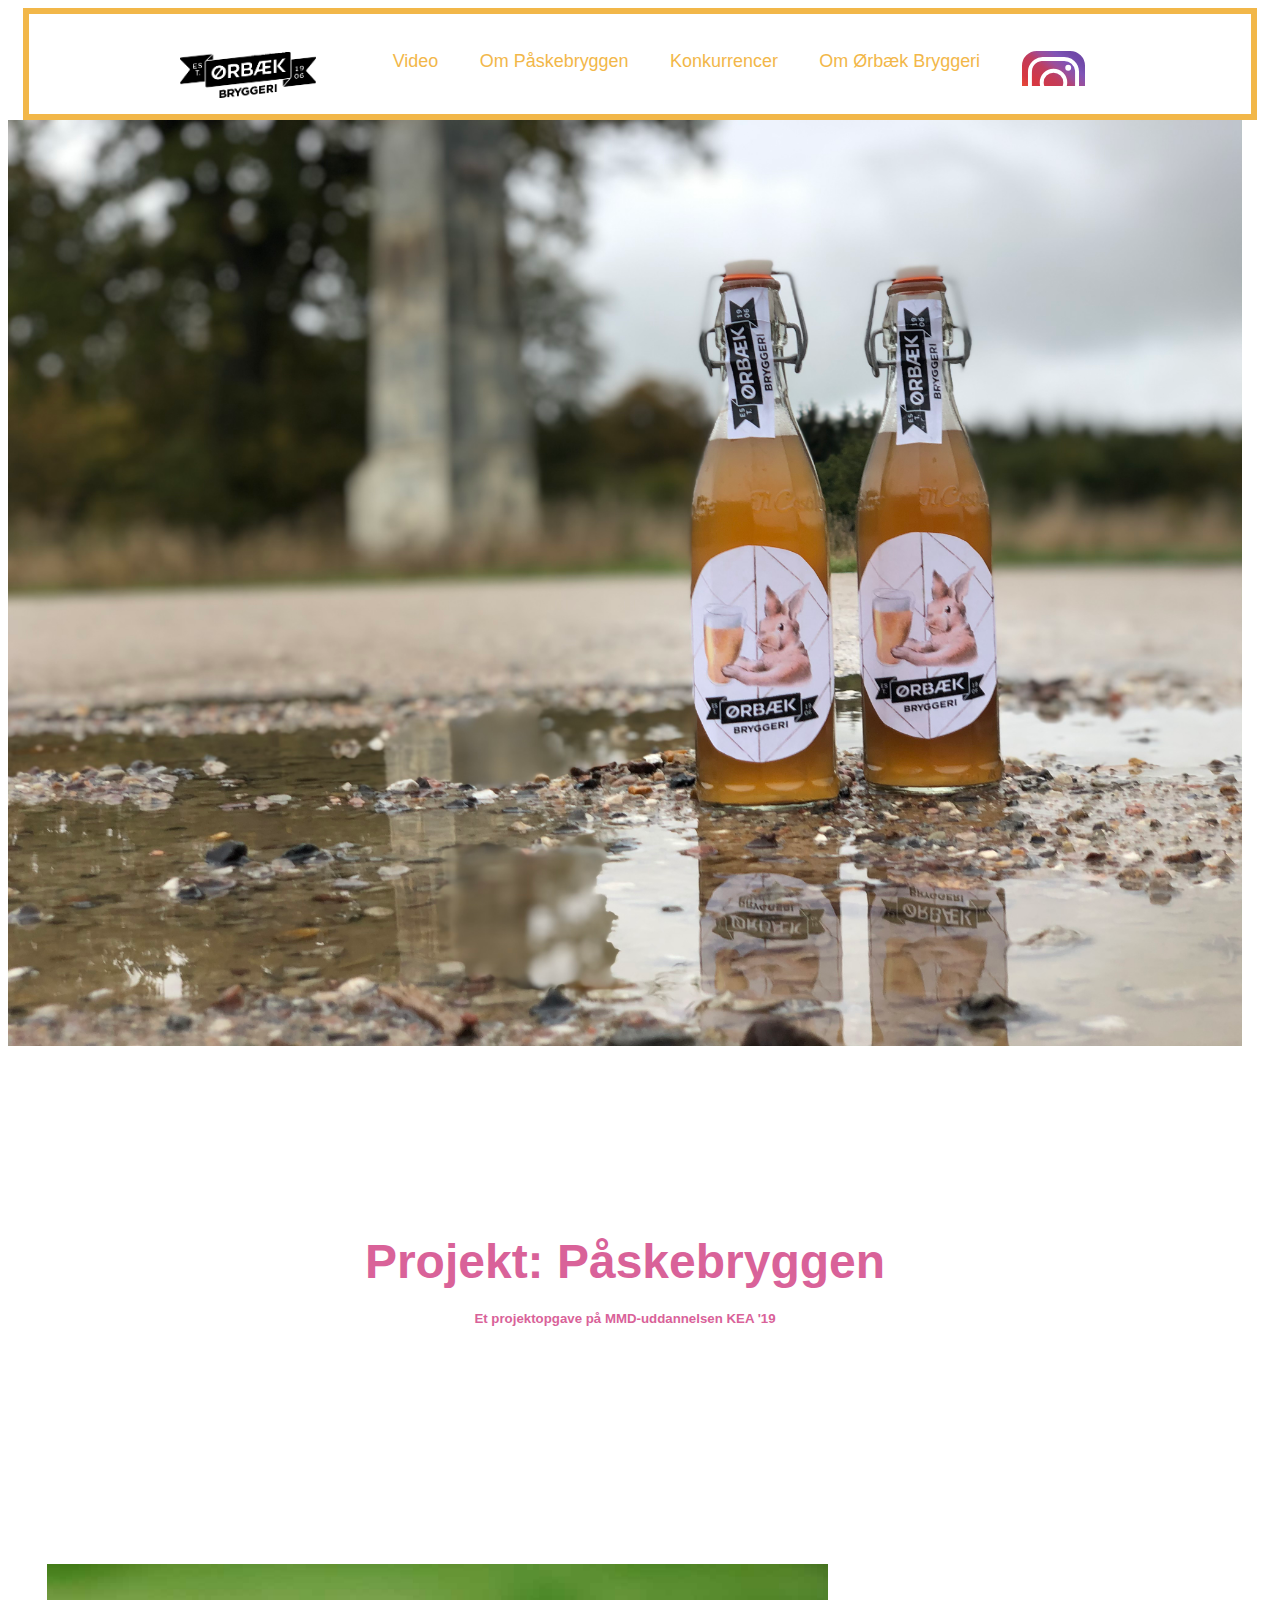
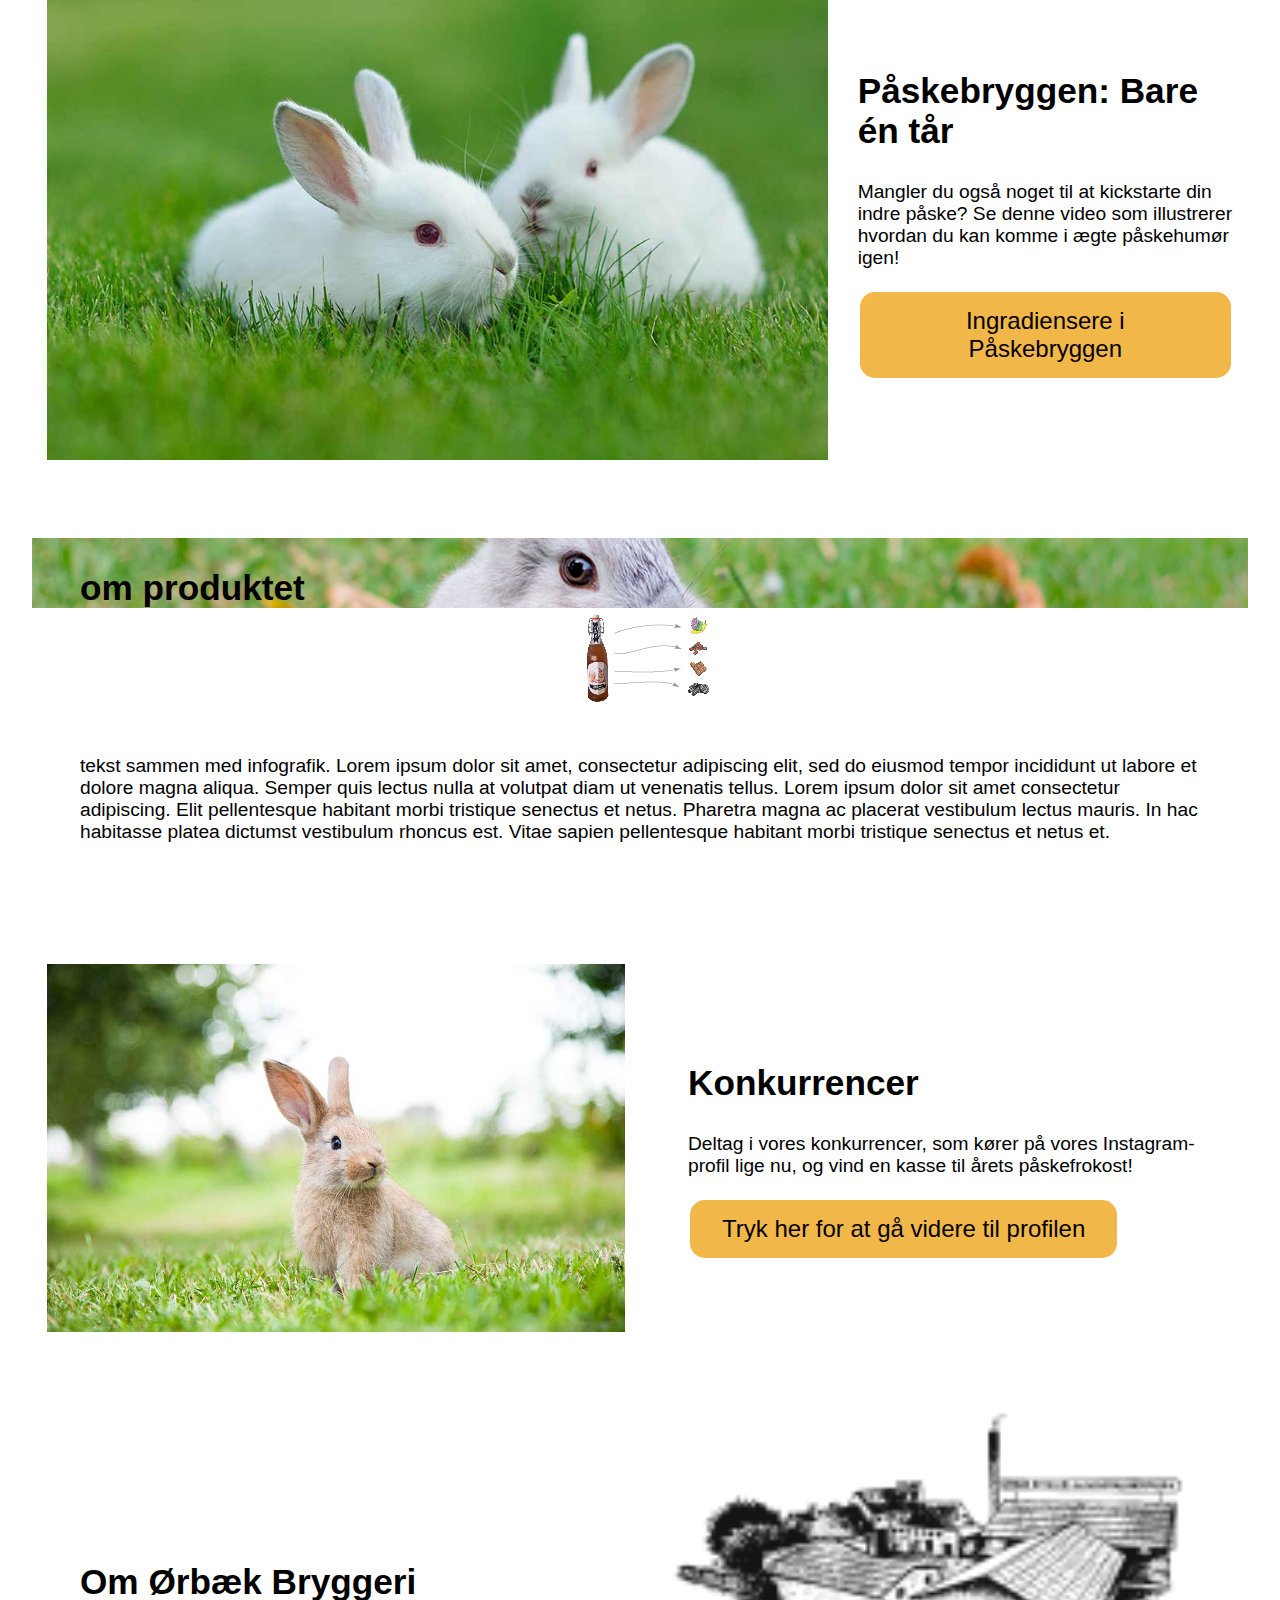
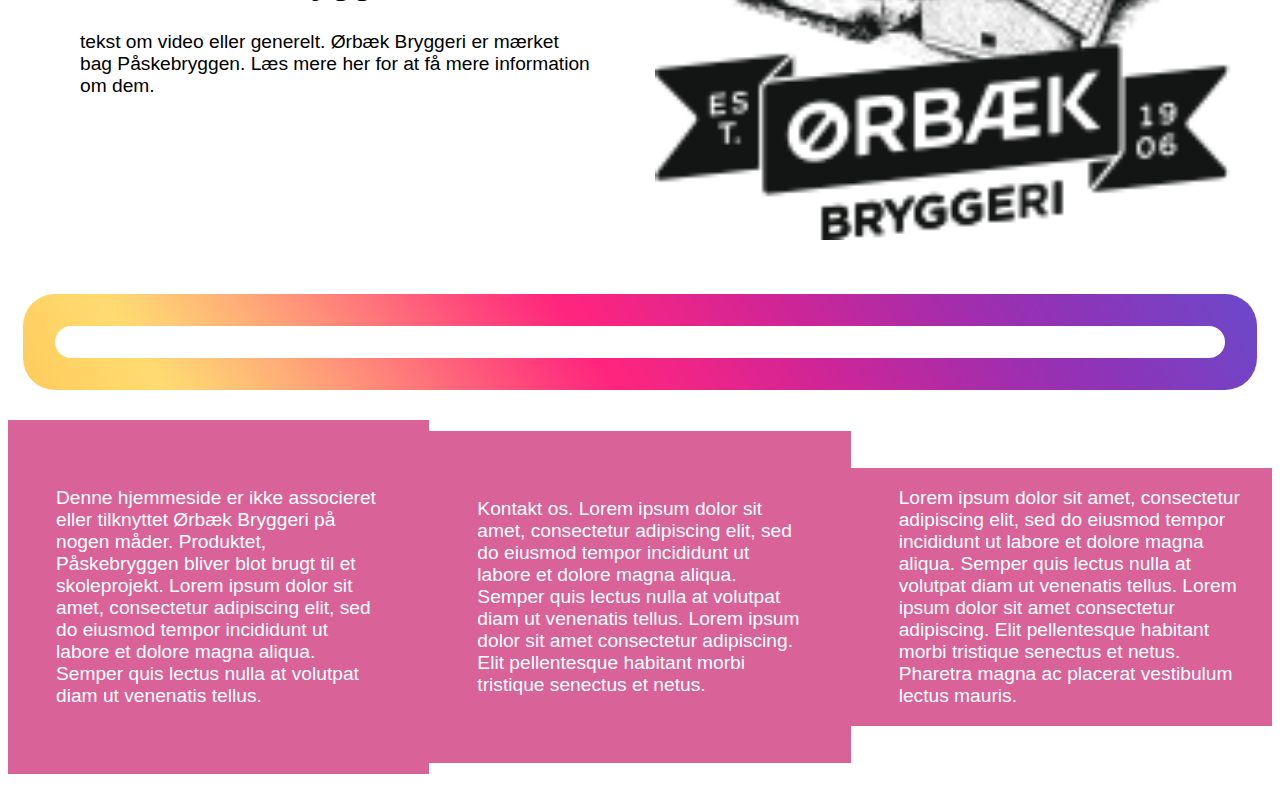
==== index.html @ 20a0cd59 "Prøvet at sætte produkt ind samt rette "om produkt" - mislykket.." ====
<!DOCTYPE html>
<html lang="DA">

<head>
    <meta charset="utf-8">
    <meta name="viewport" content="width=device-width, initial-scale=1, shrink-to-fit=no">
    <title>Påskebryggen</title>
    <link rel="stylesheet" href="bootstrap-4.3.1/css/bootstrap-grid.css">
    <link rel="stylesheet" href="style.css">
    <meta name="ROBOTS" content="NOINDEX, NOFOLLOW">
</head>

<body class="position-relative" data-spy="scroll" data-target="nav-bar" data-offset="156">

    <main class="container-fluid">
        <header>
            <nav id="nav-bar" class="navbar navbar-light bg-light fixed-top sticky-top justify-content-center">

                <a class="navbar-brand" href="index.html">
                    <img src="img/oerbaek_logo-kopi.png" class="logo" alt="Logo">
                </a>
                <ul class="nav nav-pills">
                    <li class="nav-item">
                        <a class="nav-link" href="#top">Video</a>
                    </li>
                    <li class="nav-item">
                        <a class="nav-link" href="#middle-top">Om Påskebryggen</a>
                    </li>
                    <li class="nav-item">
                        <a class="nav-link" href="#middle-bottom">Konkurrencer</a>
                    </li>
                    <li class="nav-item">
                        <a class="nav-link" href="#bottom">Om Ørbæk Bryggeri</a>
                    </li>
                    <li class="nav-item">
                        <a class="nav-link insta-logo" href="https://www.instagram.com/wonderingpotatoe/">
                            <img src="img/instagram_icon.svg" alt="link til instgram profil">
                        </a>
                    </li>
                </ul>
            </nav>
        </header>

        <section id="hero" class="row">
            <div class="splash" data-parallax="scroll" data-position="0-200px" data-anchor-target="#hero">
                <img src="img/paaskebryg.jpg" class="img-fluid" alt="paeskebryg">
                <div class="txt col-md-12 d-block mx-auto">
                    <h1 class="txt-item ml-5 mr-5 mb-0">Projekt: Påskebryggen</h1>
                    <h5 class="txt-item ml-5 mr-5">Et projektopgave på MMD-uddannelsen KEA '19</h5>
                </div>
            </div>
        </section>

        <section id="top" class="row">
            <div class="video col-lg-8 d-md-flex flex-md-column">
                <img src="img/dl-kaniner-03.jpg" class="img-fluid" alt="video">
            </div>
            <div id="text" class="txt col-lg-4 m-md-auto">
                <div class="txt col-sm-">
                    <h2>Påskebryggen: Bare én tår</h2>
                    <p>Mangler du også noget til at kickstarte din indre påske? Se denne video som illustrerer hvordan du kan komme i ægte påskehumør igen!</p>
                </div>

                <div id="button">
                    <button>
                        <a href="#middle-top">Ingradiensere i Påskebryggen</a>
                    </button>
                </div>
            </div>
        </section>

        <section id="middle-top" class="row">

            <div class="imgproduct txt ml-5 mr-5 m-md-auto">
                <h2 class="txt-item ml-5 mr-5 mb-0">om produktet</h2>
            </div>

            <div class="img flavour m-md-auto d-block mx-auto">
                <img src="img/produkt_3.jpg" class="img-fluid-2" alt="Beskrivelse af produktest ingratienser">
            </div>
            <div class="txt col-12 pr-lg-5 pl-lg-5 p-md-4 p-3">
                <p>tekst sammen med infografik. Lorem ipsum dolor sit amet, consectetur adipiscing elit, sed do eiusmod tempor incididunt ut labore et dolore magna aliqua. Semper quis lectus nulla at volutpat diam ut venenatis tellus. Lorem ipsum dolor sit amet consectetur adipiscing. Elit pellentesque habitant morbi tristique senectus et netus. Pharetra magna ac placerat vestibulum lectus mauris. In hac habitasse platea dictumst vestibulum rhoncus est. Vitae sapien pellentesque habitant morbi tristique senectus et netus et.</p>
            </div>
        </section>
        <section id="middle-bottom" class="row">
            <div class="col-lg-6 d-md-flex flex-md-column">
                <img src="img/dl-kaniner-18.jpg" class="img-fluid" alt="info">
            </div>
            <div class="txt col-lg-6 m-md-auto pr-lg-5 pl-lg-5 p-md-4 p-3">
                <h2>Konkurrencer</h2>
                <p>Deltag i vores konkurrencer, som kører på vores Instagram-profil lige nu, og vind en kasse til årets påskefrokost!</p>
                <button>
                    <a href="https://www.instagram.com/wonderingpotatoe/">Tryk her for at gå videre til profilen</a>
                </button>
            </div>
        </section>
        <section id="bottom" class="row">
            <div class="txt col-lg-6 m-md-auto pr-lg-5 pl-lg-5 p-md-4 p-3">
                <h2>Om Ørbæk Bryggeri</h2>
                <p>tekst om video eller generelt.
                    Ørbæk Bryggeri er mærket bag Påskebryggen. Læs mere her for at få mere information om dem.</p>
            </div>
            <div class="img col-lg-6 d-md-flex flex-md-column">
                <img src="img/oerbaek_logo.png" class="img-fluid" alt="Ørbæk Bryggeri's logo">
            </div>
        </section>

        <section id="instagram">
            <div id="instagram-border">
                <div id="instagram-feed-demo" class="instagram-feed m-md-auto"></div>
            </div>
        </section>

        <section id="footer" class="row">
            <div class="txt col-lg-4 m-md-auto p-5 d-block mx-auto">
                <p>Denne hjemmeside er ikke associeret eller tilknyttet Ørbæk Bryggeri på nogen måder. Produktet, Påskebryggen bliver blot brugt til et skoleprojekt. Lorem ipsum dolor sit amet, consectetur adipiscing elit, sed do eiusmod tempor incididunt ut labore et dolore magna aliqua. Semper quis lectus nulla at volutpat diam ut venenatis tellus.</p>
            </div>
            <div class="txt col-lg-4 m-md-auto p-5 d-block mx-auto">
                <p>Kontakt os. Lorem ipsum dolor sit amet, consectetur adipiscing elit, sed do eiusmod tempor incididunt ut labore et dolore magna aliqua. Semper quis lectus nulla at volutpat diam ut venenatis tellus. Lorem ipsum dolor sit amet consectetur adipiscing. Elit pellentesque habitant morbi tristique senectus et netus.</p>
            </div>
            <div class="txt col-lg-4 m-md-auto pl-5 d-block mx-auto">
                <p>
                    Lorem ipsum dolor sit amet, consectetur adipiscing elit, sed do eiusmod tempor incididunt ut labore et dolore magna aliqua. Semper quis lectus nulla at volutpat diam ut venenatis tellus. Lorem ipsum dolor sit amet consectetur adipiscing. Elit pellentesque habitant morbi tristique senectus et netus. Pharetra magna ac placerat vestibulum lectus mauris.
                </p>
            </div>
        </section>

    </main>


    <!--	<script src="https://code.jquery.com/jquery-3.3.1.slim.min.js" integrity="sha384-q8i/X+965DzO0rT7abK41JStQIAqVgRVzpbzo5smXKp4YfRvH+8abtTE1Pi6jizo" crossorigin="anonymous"></script>-->
    <script src="https://ajax.googleapis.com/ajax/libs/jquery/3.4.1/jquery.min.js" integrity="sha384-vk5WoKIaW/vJyUAd9n/wmopsmNhiy+L2Z+SBxGYnUkunIxVxAv/UtMOhba/xskxh" crossorigin="anonymous"></script>
    <script src="https://cdnjs.cloudflare.com/ajax/libs/popper.js/1.14.7/umd/popper.min.js" integrity="sha384-UO2eT0CpHqdSJQ6hJty5KVphtPhzWj9WO1clHTMGa3JDZwrnQq4sF86dIHNDz0W1" crossorigin="anonymous"></script>
    <script src="https://stackpath.bootstrapcdn.com/bootstrap/4.3.1/js/bootstrap.min.js" integrity="sha384-JjSmVgyd0p3pXB1rRibZUAYoIIy6OrQ6VrjIEaFf/nJGzIxFDsf4x0xIM+B07jRM" crossorigin="anonymous"></script>
    <!--	<script src="bs/js/bootstrap.min.js"></script>-->
    <script src="js/jquery.instagramFeed.min.js"></script>
    <script src="js/scripts.js"></script>
</body></html>
---- style.css ----
/*Variables*/

:root {
    --bg-color: #d96299;
    --link-color: #f2b749;
    --link-hover-color: #f2994b;
    --color-4: #d7f1f0;
    --color-5: #9bd9f2;

    --primary-font: 'Poiret One', sans-serif;
    --secondary-font: 'Gill Sans', sans-serif;
    --main-text-color: #000;

    --white-space: 1rem;
}

/* CSS Fonts */

html {
    font-size: 100%;
    font-weight: 300;
    font-family: var(--secondary-font);
    font-size: 1.2em;
    scroll-behavior: smooth;
}

body {
    background-color: white;
}

p {
    font-size: 1.2em;
}

section {
    margin-bottom: 30px;
}

h1,
h2,
h3 {
    font-weight: 800;
    font-family: var(--primary-font);
}

h1 {
    font-size: 3em;
}

h2 {
    font-size: 2.2em;
}


#top,
#middle-top,
#middle-bottom,
#bottom {
    padding: 1.5em;
}

/* CSS Instagram */
#instagram {
    display: flex;
}

#instagram-feed-demo {
    padding: 1em;
    display: block;
}

.instagram_profile {
    text-align: center;
}

.instagram_profile_image {
    border-radius: 10em;
    width: 15%;
    max-width: 125px;
    min-width: 50px;
}

.instagram_username {
    font-size: 1.2em;
}

.instagram_biography {
    font-size: 1em;
}

.instagram_gallery {
    margin: 1% 1%;
    width: 31.333333333333332%;
    display: flex;
}

.instagram_image {
    flex-direction: row;
    flex-wrap: wrap;
}

/* CSS Overall */

.img-fluid {
    width: 100%;
}

.img-fluid-2 {
    width:;
}

#instagram-border {
    background-image: url(img/instagram.png);
    background-repeat: no-repeat;
    background-size: cover;
    background-position: center;
    width: 100%;
    padding: 2em;
    border-radius: 2em;
}

#instagram-feed-demo {
    background-color: white;
    border-radius: 2em;
}

#footer .txt {
    background-color: var(--bg-color);
    color: white;
    padding: none;
}


.splash {}

#hero {
    /*	background-image: url(img/il_fullxfull.1304380062_3mgj.jpg);*/
    background-repeat: no-repeat;
    background-size: cover;
    background-position: center top;
    overflow: auto;
    width: 100%;
}

#hero .txt {
    color: var(--bg-color);
    position: relative;
    text-align: center;
    margin: 11.5em;
}

.imgproduct {
    background-image: url(img/kanin-behandling.jpg);
    background-repeat: no-repeat;
    background-size: cover;
    background-position: center;
    width: 100%;
}


#top {
    color: black;
}

header {
    display: block;
    text-decoration: none;
}

nav {
    text-decoration: none;
    overflow: hidden;
    border: 0.4em solid var(--link-color);
    display: flex;
    padding: 1em;
}

.navbar-brand img {
    margin: 1em;
    width: 12.5em;
}

.logo {
    width: 100%;
}

#nav-bar,
#nav-pills {
    flex-direction: row;
}

#nav-pills {
    padding: 1em;
}


ul,
li {
    display: flex;
    flex-direction: column;
    margin: 0.3em;
    font-size: 1.15em;
    overflow: hidden;
}

#middle-top .img .flavour {
    flex-direction: row;
    flex-wrap: wrap;
}

li a {
    text-decoration: none;
    text-decoration-style: none;
    margin-right: 0.6em;
    flex-wrap: wrap;
    font-size: 0.85em;
    color: var(--link-color);
}

#button {
    display: flex;
    flex-direction: row-reverse;
}

button {
    align-self: flex-end;
    font-size: 1.5em;
    font-family: var(--secondary-font);
    background-color: transparent;
    border-radius: 0;
    background-color: var(--link-color);
    border: none;
    padding: 15px 32px;
    text-align: center;
    text-decoration: none;
    display: inline-block;
    margin: 4px 2px;
    cursor: pointer;
    border-radius: 15px;

}

button:hover {
    background-color: var(--link-hover-color);
}

button a {
    text-decoration: none;
    color: black;
}




/*---- MEDIA QUERY ----*/


@media only screen and (min-width: 768px) {

    ul,
    li {
        display: flex;
        flex-direction: row;
    }

    li a {
        padding: 0.5em;
    }

    html {
        font-size: 1em;
    }

    nav {
        height: 7em;
    }

    .insta-logo {
        width: 4.5em;
    }

    .navbar-brand img {
        width: 8.5em;
        margin: 1em;
    }

    .nav-item .nav-link .insta-logo {
        margin: 0em;
    }

}


@media only screen and (max-width: 768px) {
    .navbar-brand img {
        align-self: center;
        position: relative;
    }

    /*
	.nav-pills {
		float: right;
	}
*/

    .insta-logo {
        width: 4em;
    }

}

@media only screen and (max-width: 576px) {
    #instagram-border {
        padding: 0.9em;
    }

    #text {
        text-align: center;
    }

    #button {
        display: flex;
        justify-content: center;
    }

    button {
        align-self: center;
        font-size: 1em;
        font-family: var(--secondary-font);
        background-color: transparent;
        border-radius: 0;
        background-color: var(--link-color);
        border: none;
        padding: 10px 15px;
        text-align: center;
        text-decoration: none;
        display: inline-block;
        margin: 2px 2px;
        cursor: pointer;
        border-radius: 15px;
    }

    button:hover {
        background-color: var(--link-hover-color);
    }

    button a {
        text-decoration: none;
        color: black;
    }

    h2 {
        font-size: 1.2em;
        font-weight: 1000;
    }

    p {
        font-size: 1.1em;
    }

}
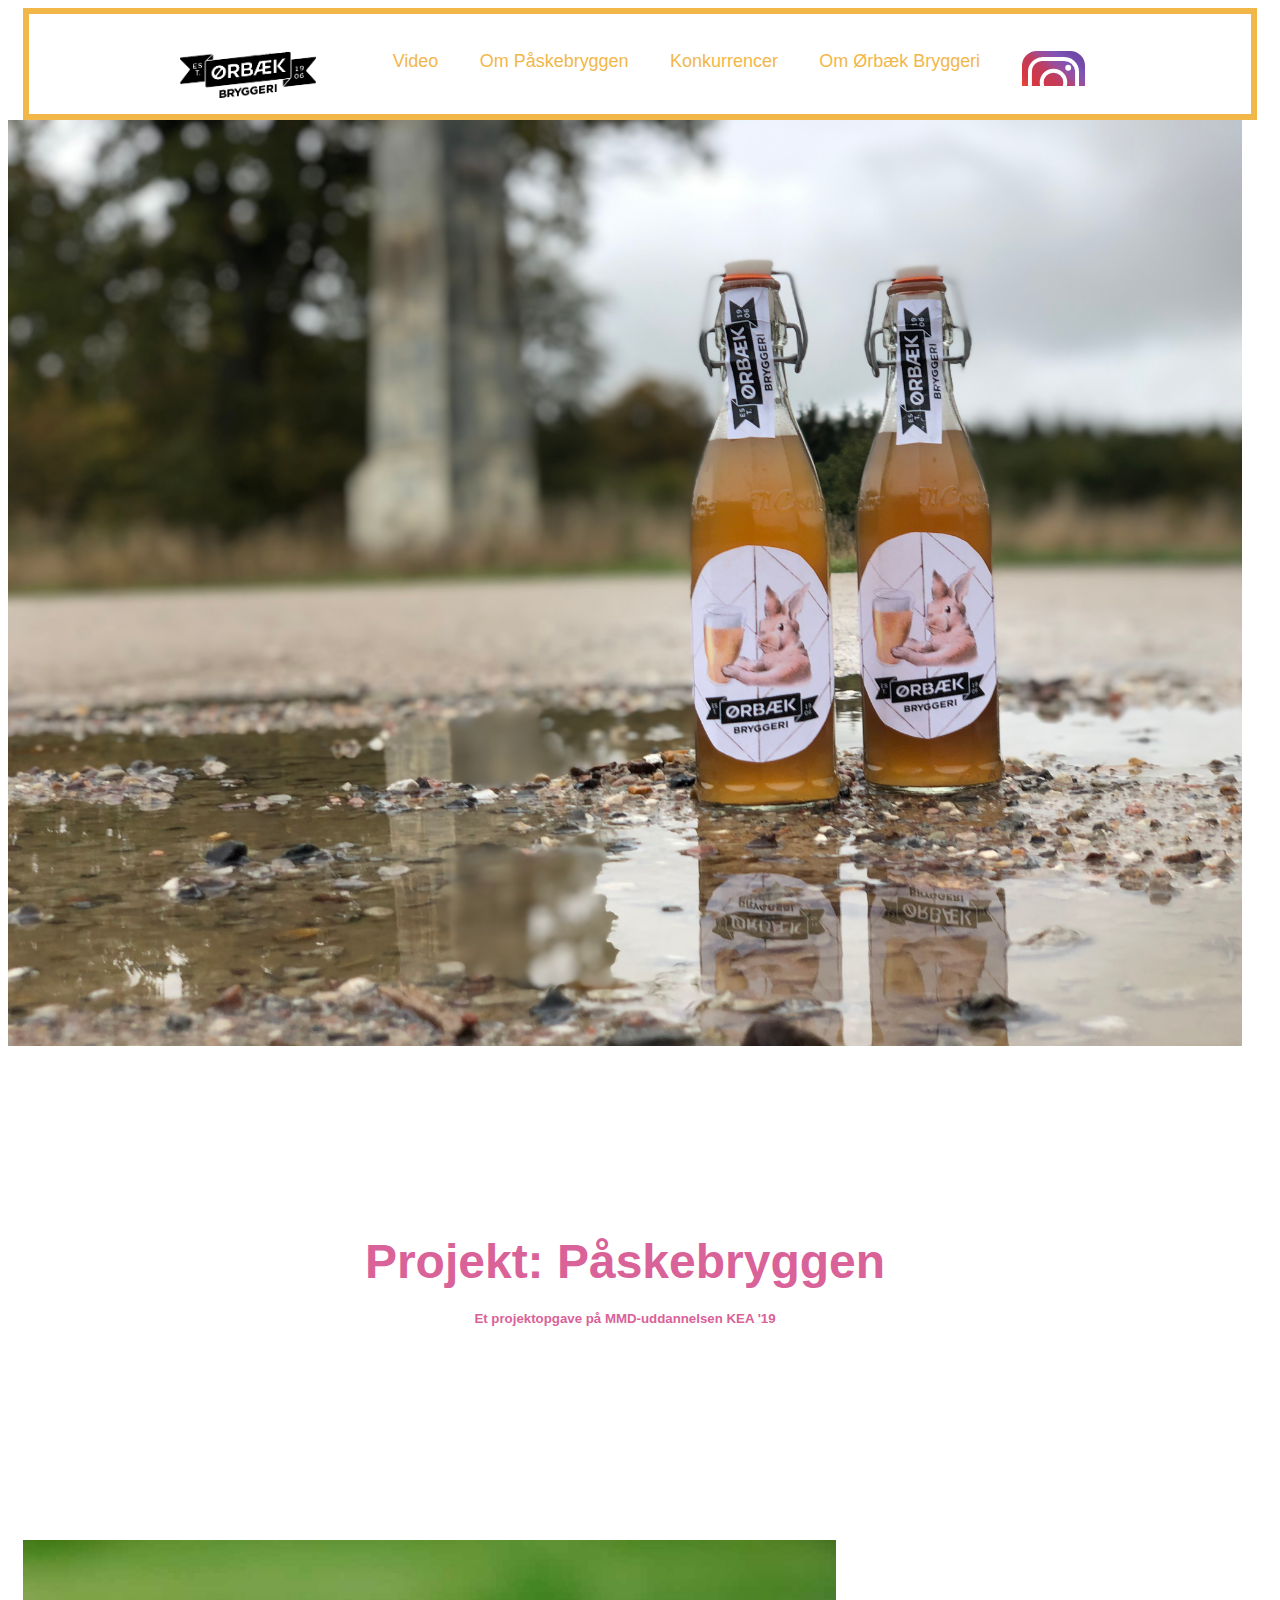
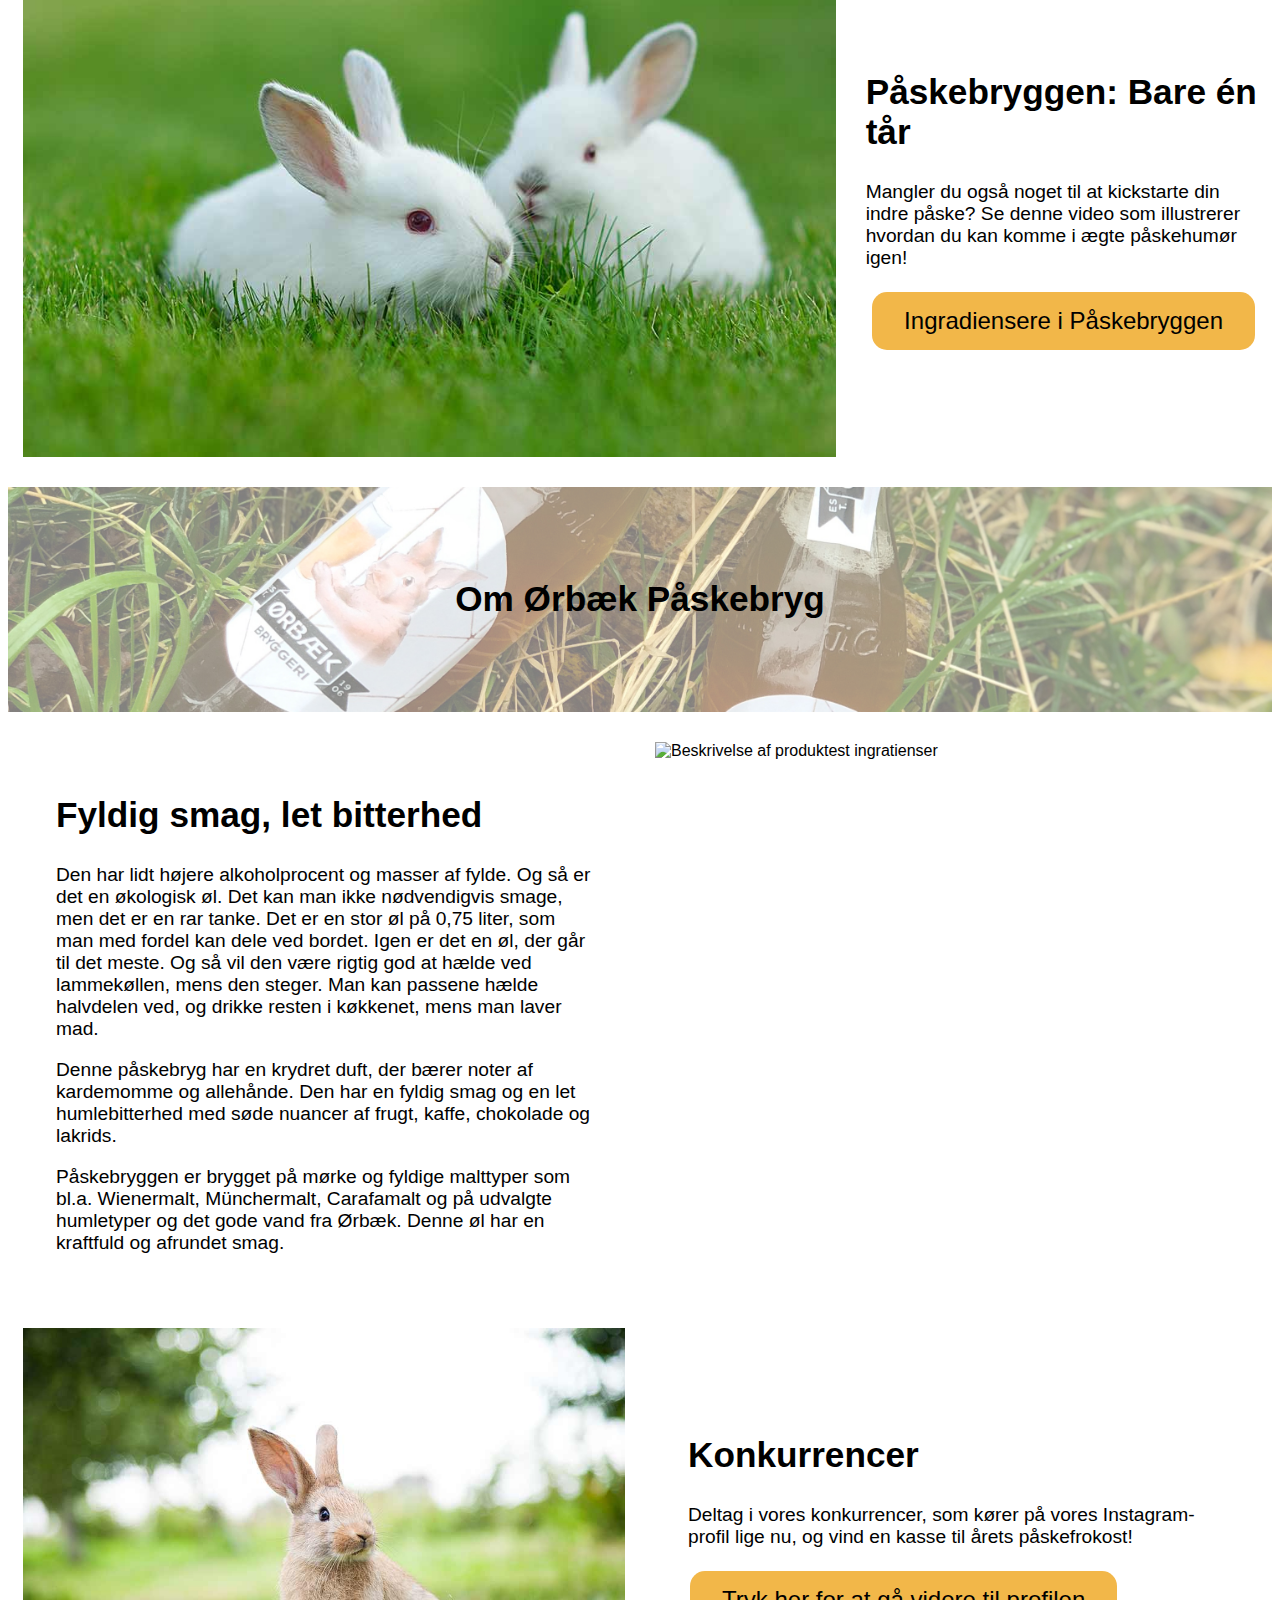
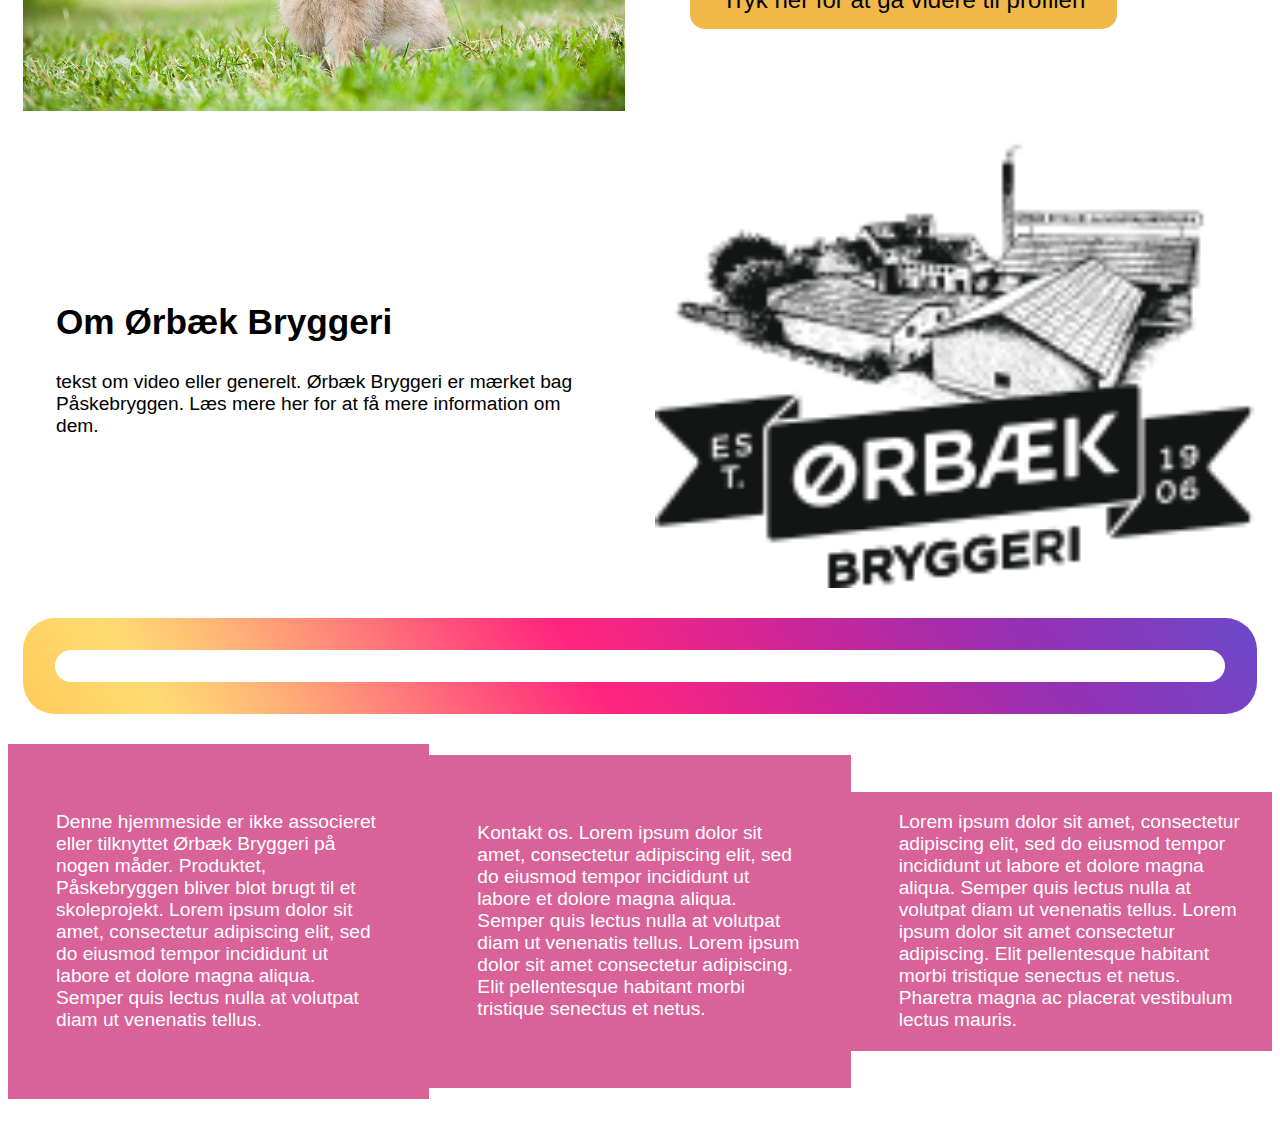
==== commit d89025b2: "Rettet overskrift over produkt og tekst til produkt" ====
--- a/index.html
+++ b/index.html
@@ -71,17 +71,25 @@
 
         <section id="middle-top" class="row">
 
-            <div class="imgproduct txt ml-5 mr-5 m-md-auto">
-                <h2 class="txt-item ml-5 mr-5 mb-0">om produktet</h2>
+            <div class="imgproduct">
+                <h2 class="txt-item">Om Ørbæk Påskebryg</h2>
+            </div>
+        </section>
+
+        <section id="top" class="row">
+            <div class="txt col-lg-6 m-md-auto pr-lg-5 pl-lg-5 p-md-4 p-3">
+                <h2>Fyldig smag, let bitterhed</h2>
+                <p>Den har lidt højere alkoholprocent og masser af fylde. Og så er det en økologisk øl. Det kan man ikke nødvendigvis smage, men det er en rar tanke. Det er en stor øl på 0,75 liter, som man med fordel kan dele ved bordet. Igen er det en øl, der går til det meste. Og så vil den være rigtig god at hælde ved lammekøllen, mens den steger. Man kan passene hælde halvdelen ved, og drikke resten i køkkenet, mens man laver mad.</p>
+                <p>Denne påskebryg har en krydret duft, der bærer noter af kardemomme og allehånde. Den har en fyldig smag og en let humlebitterhed med søde nuancer af frugt, kaffe, chokolade og lakrids.</p>
+                <p>Påskebryggen er brygget på mørke og fyldige malttyper som bl.a. Wienermalt, Münchermalt, Carafamalt og på udvalgte humletyper og det gode vand fra Ørbæk. Denne øl har en kraftfuld og afrundet smag.</p>
             </div>
 
-            <div class="img flavour m-md-auto d-block mx-auto">
-                <img src="img/produkt_3.jpg" class="img-fluid-2" alt="Beskrivelse af produktest ingratienser">
-            </div>
-            <div class="txt col-12 pr-lg-5 pl-lg-5 p-md-4 p-3">
-                <p>tekst sammen med infografik. Lorem ipsum dolor sit amet, consectetur adipiscing elit, sed do eiusmod tempor incididunt ut labore et dolore magna aliqua. Semper quis lectus nulla at volutpat diam ut venenatis tellus. Lorem ipsum dolor sit amet consectetur adipiscing. Elit pellentesque habitant morbi tristique senectus et netus. Pharetra magna ac placerat vestibulum lectus mauris. In hac habitasse platea dictumst vestibulum rhoncus est. Vitae sapien pellentesque habitant morbi tristique senectus et netus et.</p>
+            <div class="img flavour col-lg-6 d-md-flex flex-md-column">
+                <img src="img/produkt_4.jpg" class="img-fluid-2" alt="Beskrivelse af produktest ingratienser">
             </div>
         </section>
+
+
         <section id="middle-bottom" class="row">
             <div class="col-lg-6 d-md-flex flex-md-column">
                 <img src="img/dl-kaniner-18.jpg" class="img-fluid" alt="info">
--- a/style.css
+++ b/style.css
@@ -49,6 +49,7 @@
 
 h2 {
     font-size: 2.2em;
+
 }
 
 
@@ -56,7 +57,7 @@
 #middle-top,
 #middle-bottom,
 #bottom {
-    padding: 1.5em;
+    /*    padding: 1.5em;*/
 }
 
 /* CSS Instagram */
@@ -106,7 +107,7 @@
 }
 
 .img-fluid-2 {
-    width:;
+    width: 100%;
 }
 
 #instagram-border {
@@ -150,13 +151,19 @@
 }
 
 .imgproduct {
-    background-image: url(img/kanin-behandling.jpg);
-    background-repeat: no-repeat;
+    background-image: url("img/skovbund_6.jpg");
+    background-color: #cccccc;
+    width: 100%;
+    padding: 5%;
     background-size: cover;
     background-position: center;
-    width: 100%;
-}
-
+    text-align: center;
+}
+
+
+.imgproduct .txt-item h2 {
+    color: white;
+}
 
 #top {
     color: black;
@@ -207,6 +214,7 @@
     flex-direction: row;
     flex-wrap: wrap;
 }
+
 
 li a {
     text-decoration: none;
@@ -251,7 +259,6 @@
 
 
 
-
 /*---- MEDIA QUERY ----*/
 
 
@@ -288,6 +295,11 @@
         margin: 0em;
     }
 
+    .img-fluid-2 {
+        display: block;
+        width: 10
+            0%;
+    }
 }
 
 
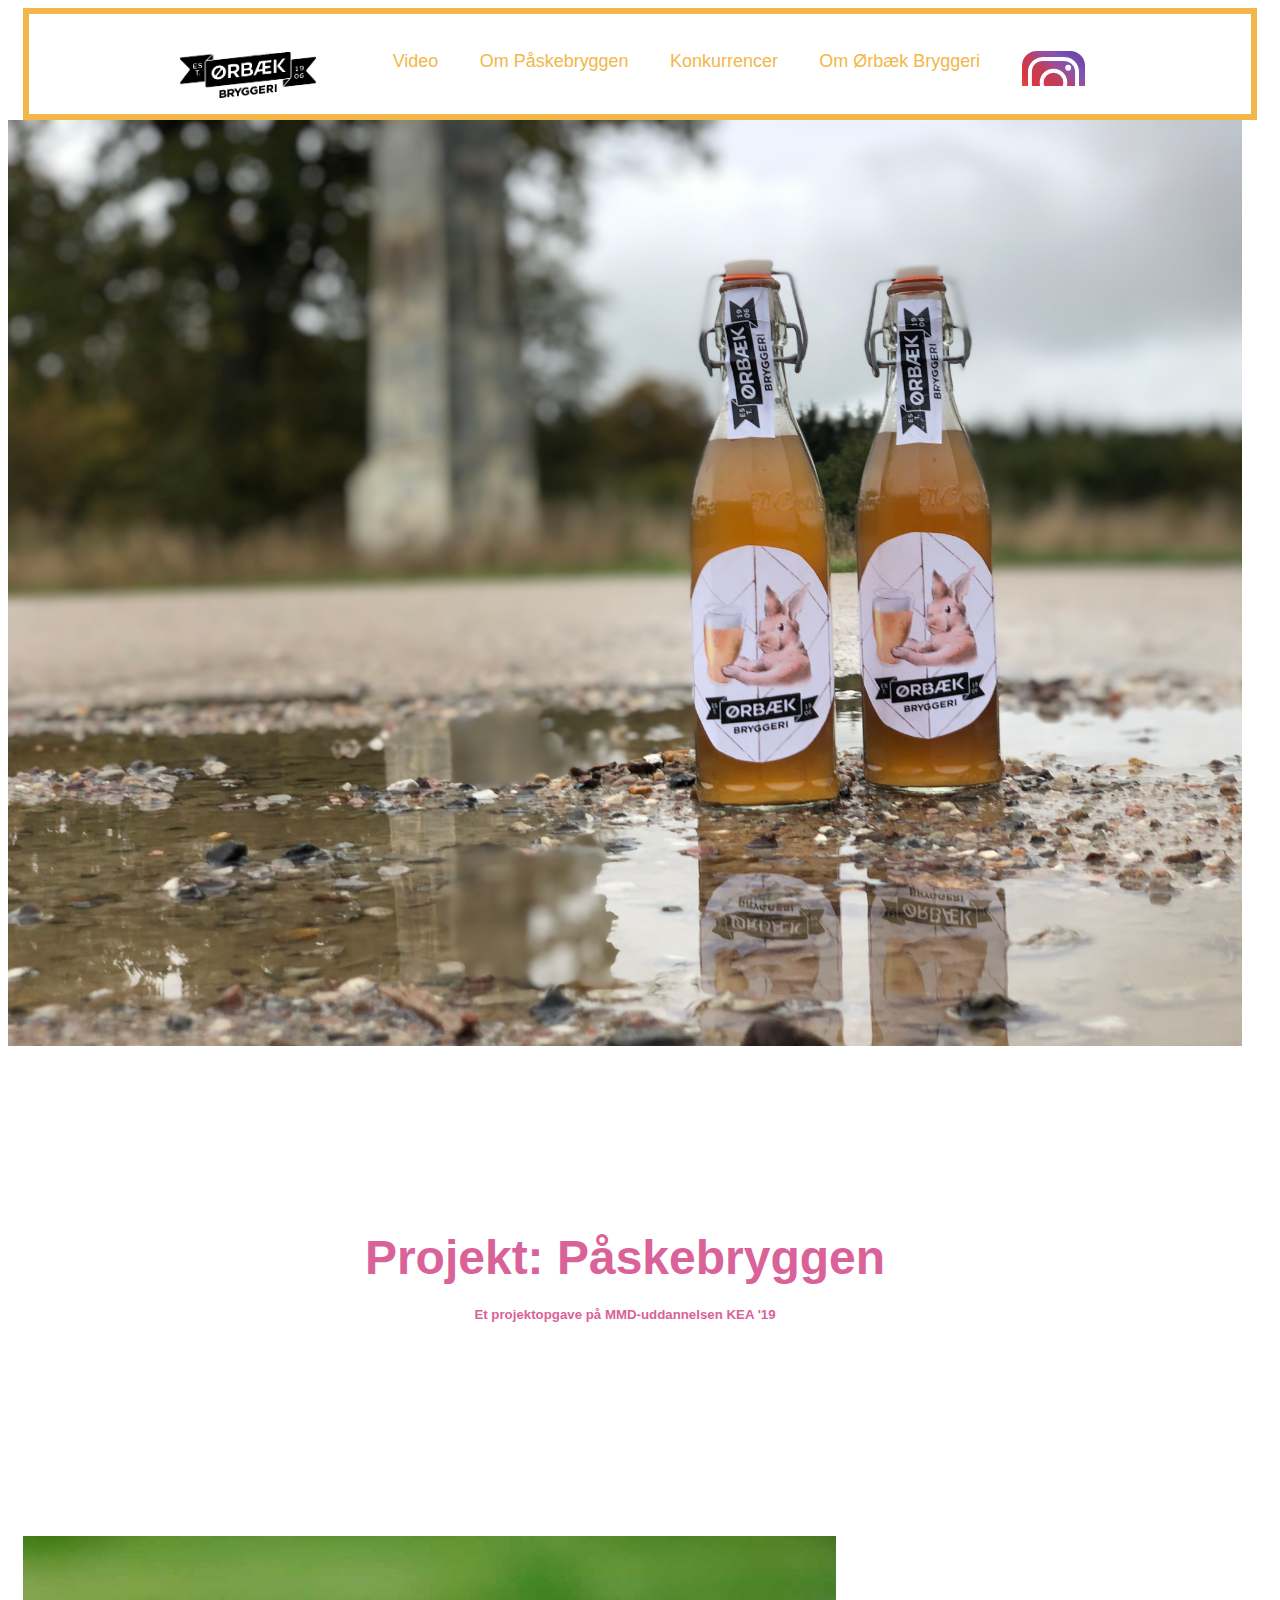
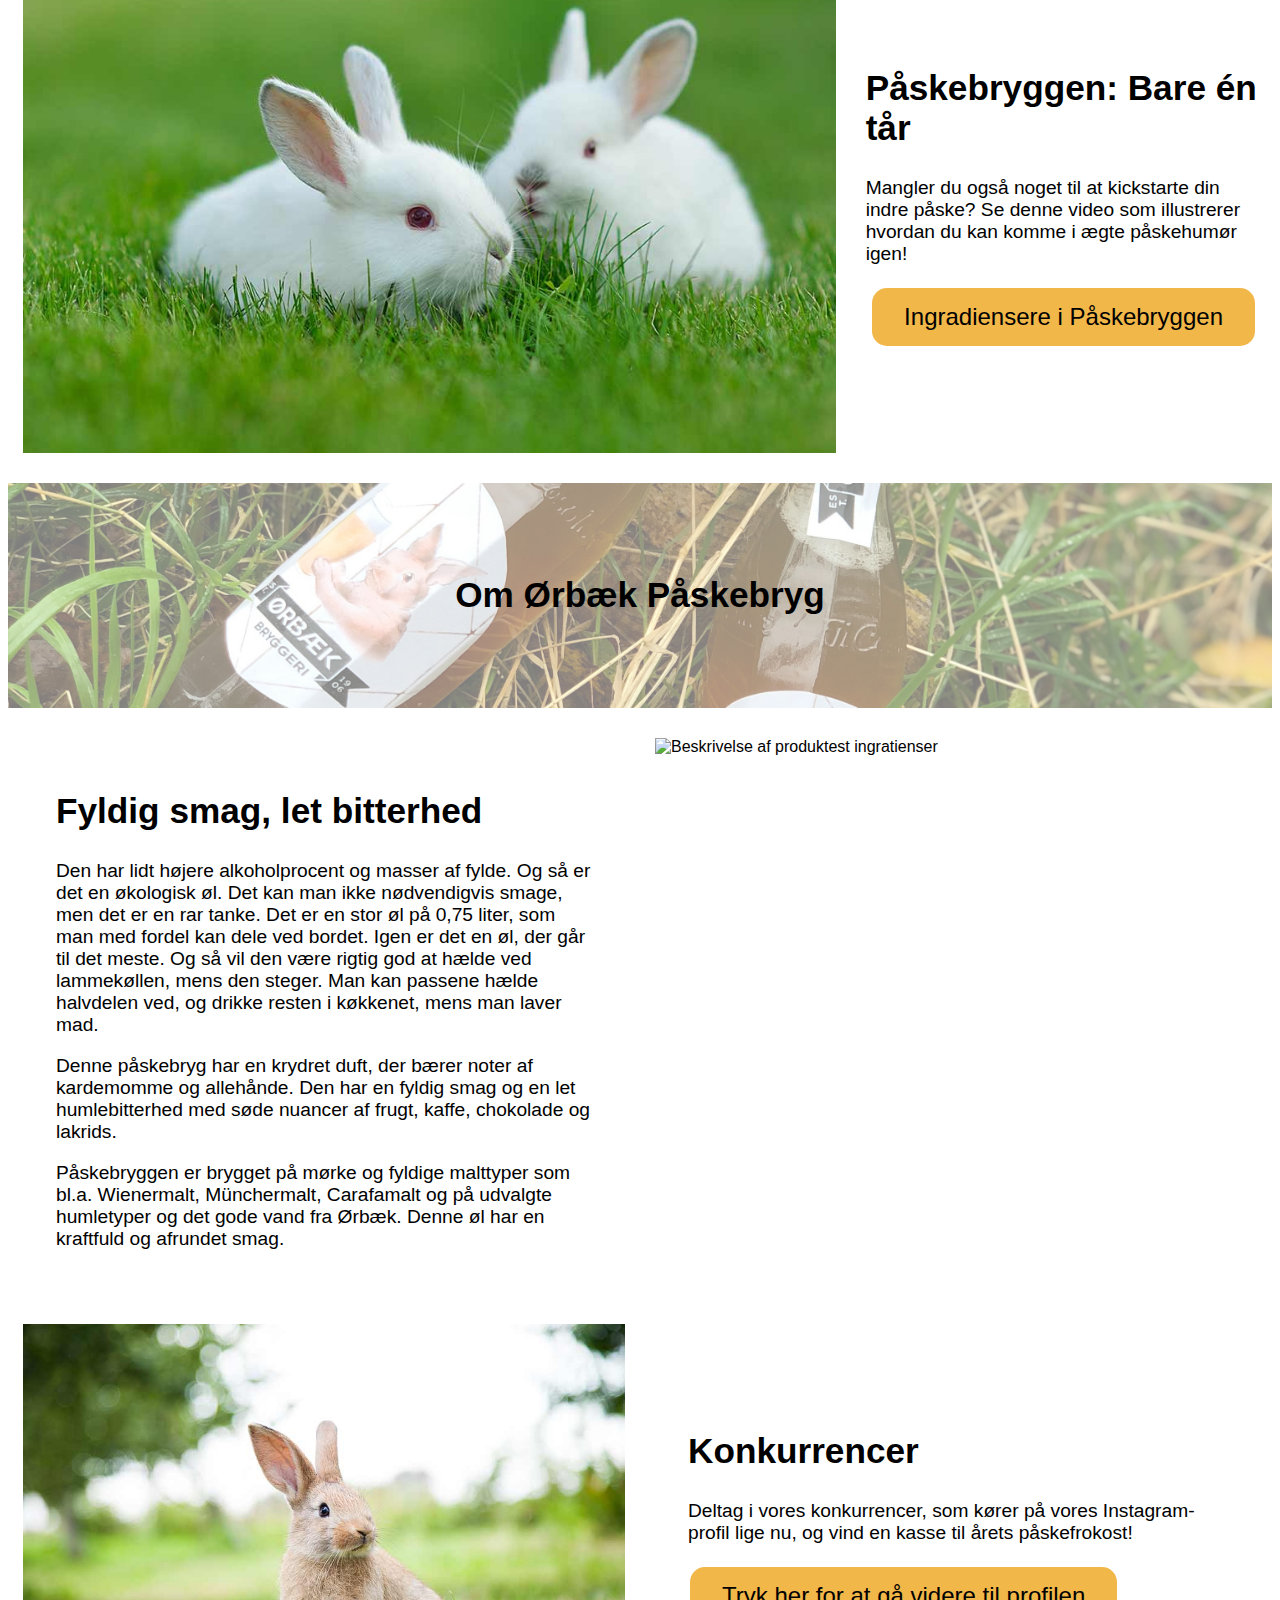
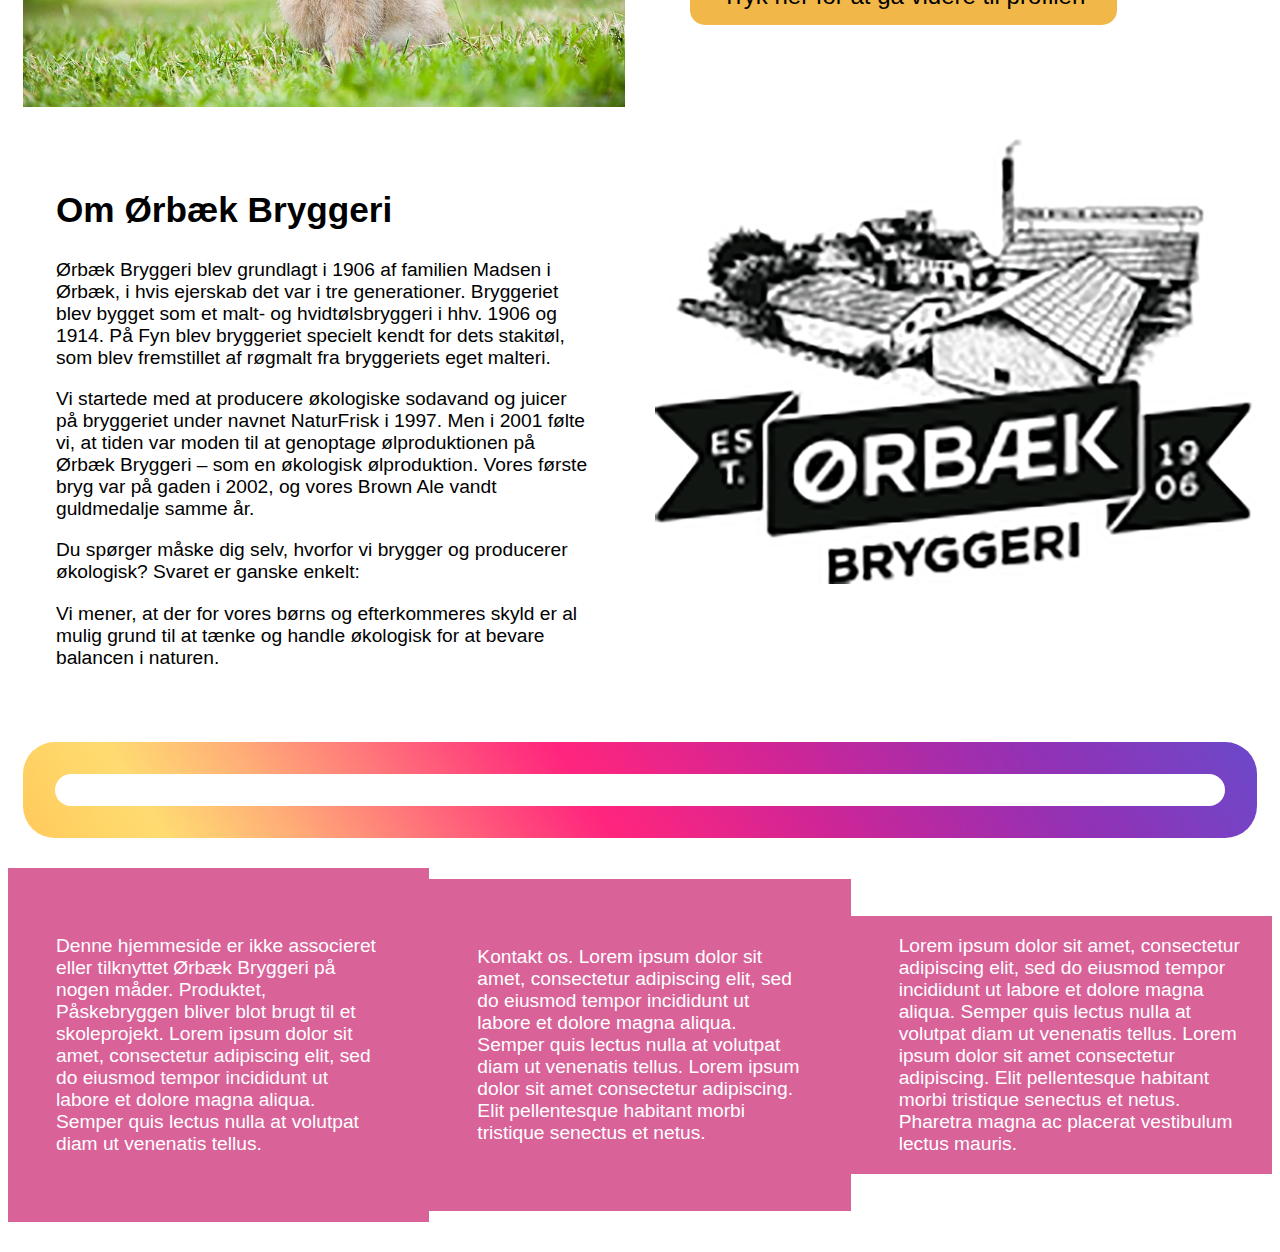
==== commit 5e207da2: "skrevet tekst" ====
--- a/index.html
+++ b/index.html
@@ -105,11 +105,13 @@
         <section id="bottom" class="row">
             <div class="txt col-lg-6 m-md-auto pr-lg-5 pl-lg-5 p-md-4 p-3">
                 <h2>Om Ørbæk Bryggeri</h2>
-                <p>tekst om video eller generelt.
-                    Ørbæk Bryggeri er mærket bag Påskebryggen. Læs mere her for at få mere information om dem.</p>
+                <p>Ørbæk Bryggeri blev grundlagt i 1906 af familien Madsen i Ørbæk, i hvis ejerskab det var i tre generationer. Bryggeriet blev bygget som et malt- og hvidtølsbryggeri i hhv. 1906 og 1914. På Fyn blev bryggeriet specielt kendt for dets stakitøl, som blev fremstillet af røgmalt fra bryggeriets eget malteri.</p>
+                <p>Vi startede med at producere økologiske sodavand og juicer på bryggeriet under navnet NaturFrisk i 1997. Men i 2001 følte vi, at tiden var moden til at genoptage ølproduktionen på Ørbæk Bryggeri – som en økologisk ølproduktion. Vores første bryg var på gaden i 2002, og vores Brown Ale vandt guldmedalje samme år.</p>
+                <p>Du spørger måske dig selv, hvorfor vi brygger og producerer økologisk? Svaret er ganske enkelt:</p>
+                <p>Vi mener, at der for vores børns og efterkommeres skyld er al mulig grund til at tænke og handle økologisk for at bevare balancen i naturen.</p>
             </div>
             <div class="img col-lg-6 d-md-flex flex-md-column">
-                <img src="img/oerbaek_logo.png" class="img-fluid" alt="Ørbæk Bryggeri's logo">
+                <img src="img/oerbaek_logo_2.png" class="img-fluid" alt="Ørbæk Bryggeri's logo">
             </div>
         </section>
 
--- a/style.css
+++ b/style.css
@@ -297,8 +297,12 @@
 
     .img-fluid-2 {
         display: block;
-        width: 10
-            0%;
+        width: 100%;
+    }
+
+    .img-fluid {
+        display: block;
+        width: 100%;
     }
 }
 
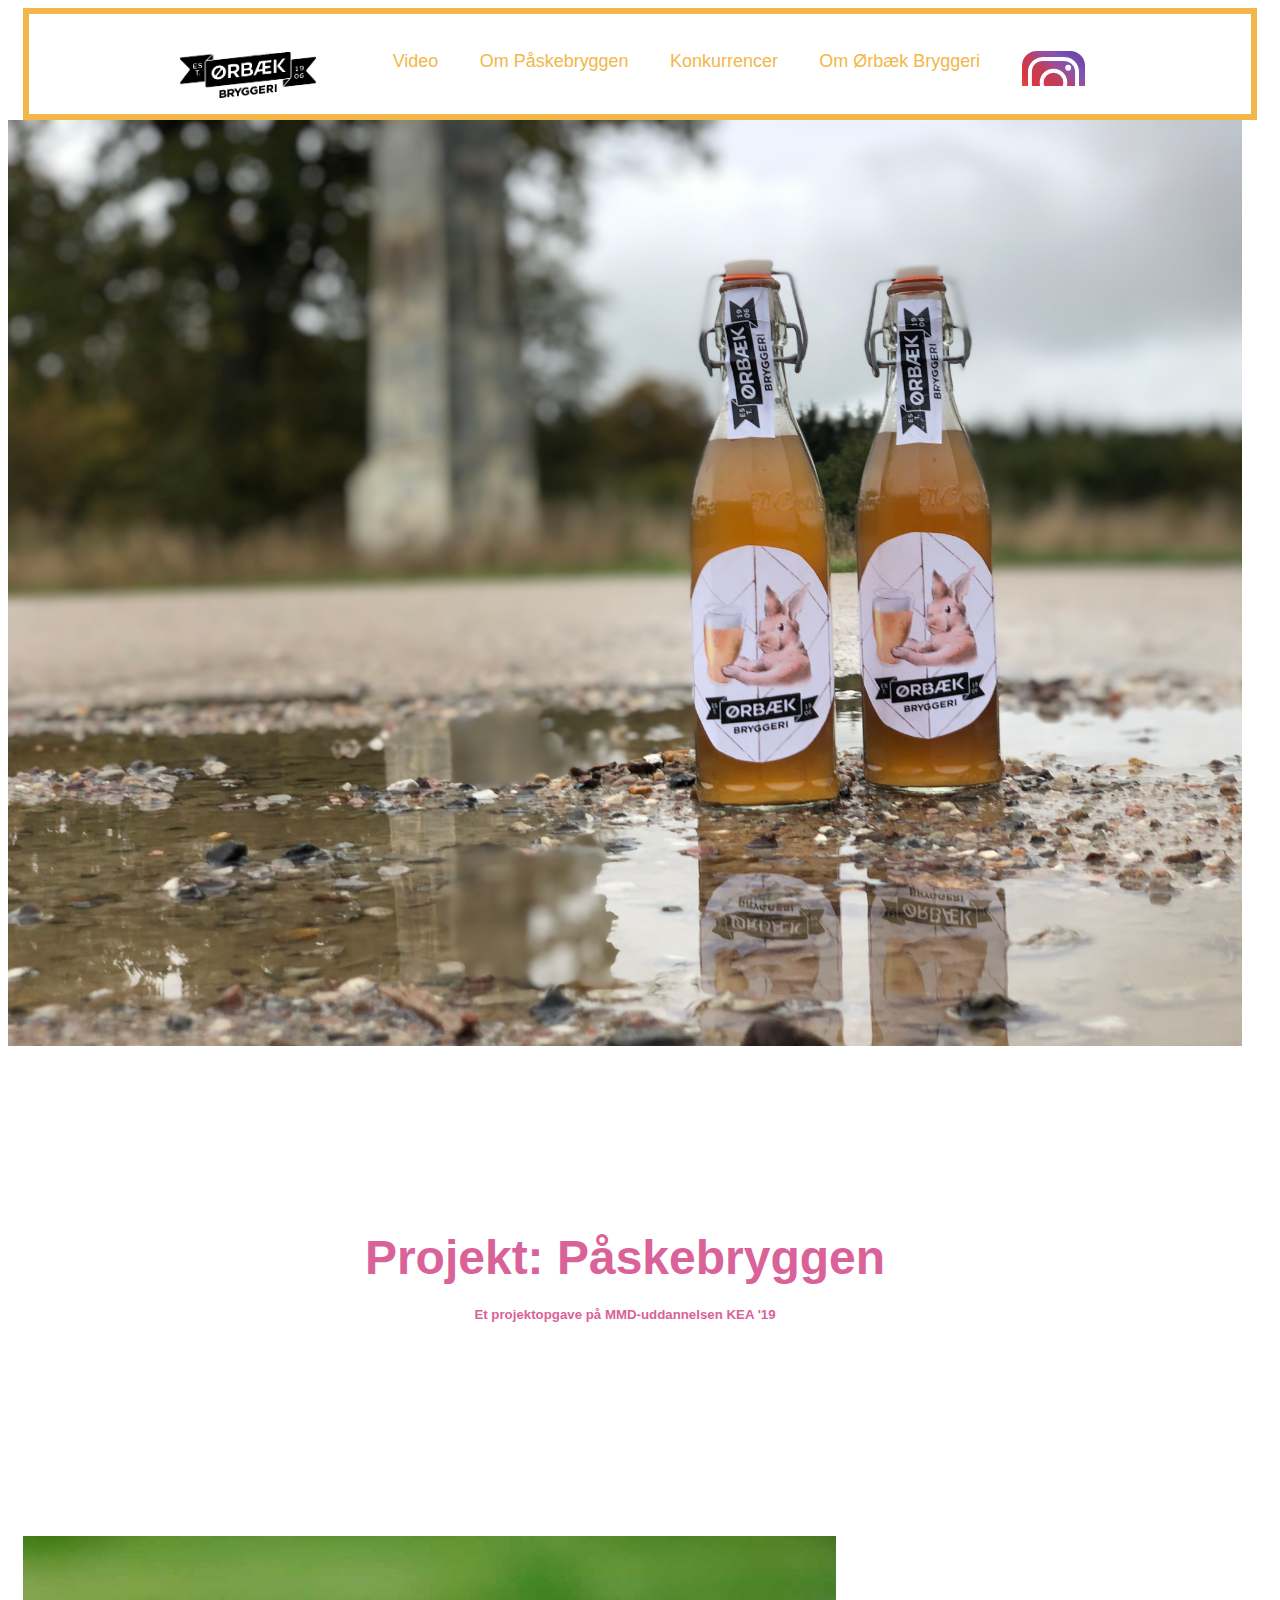
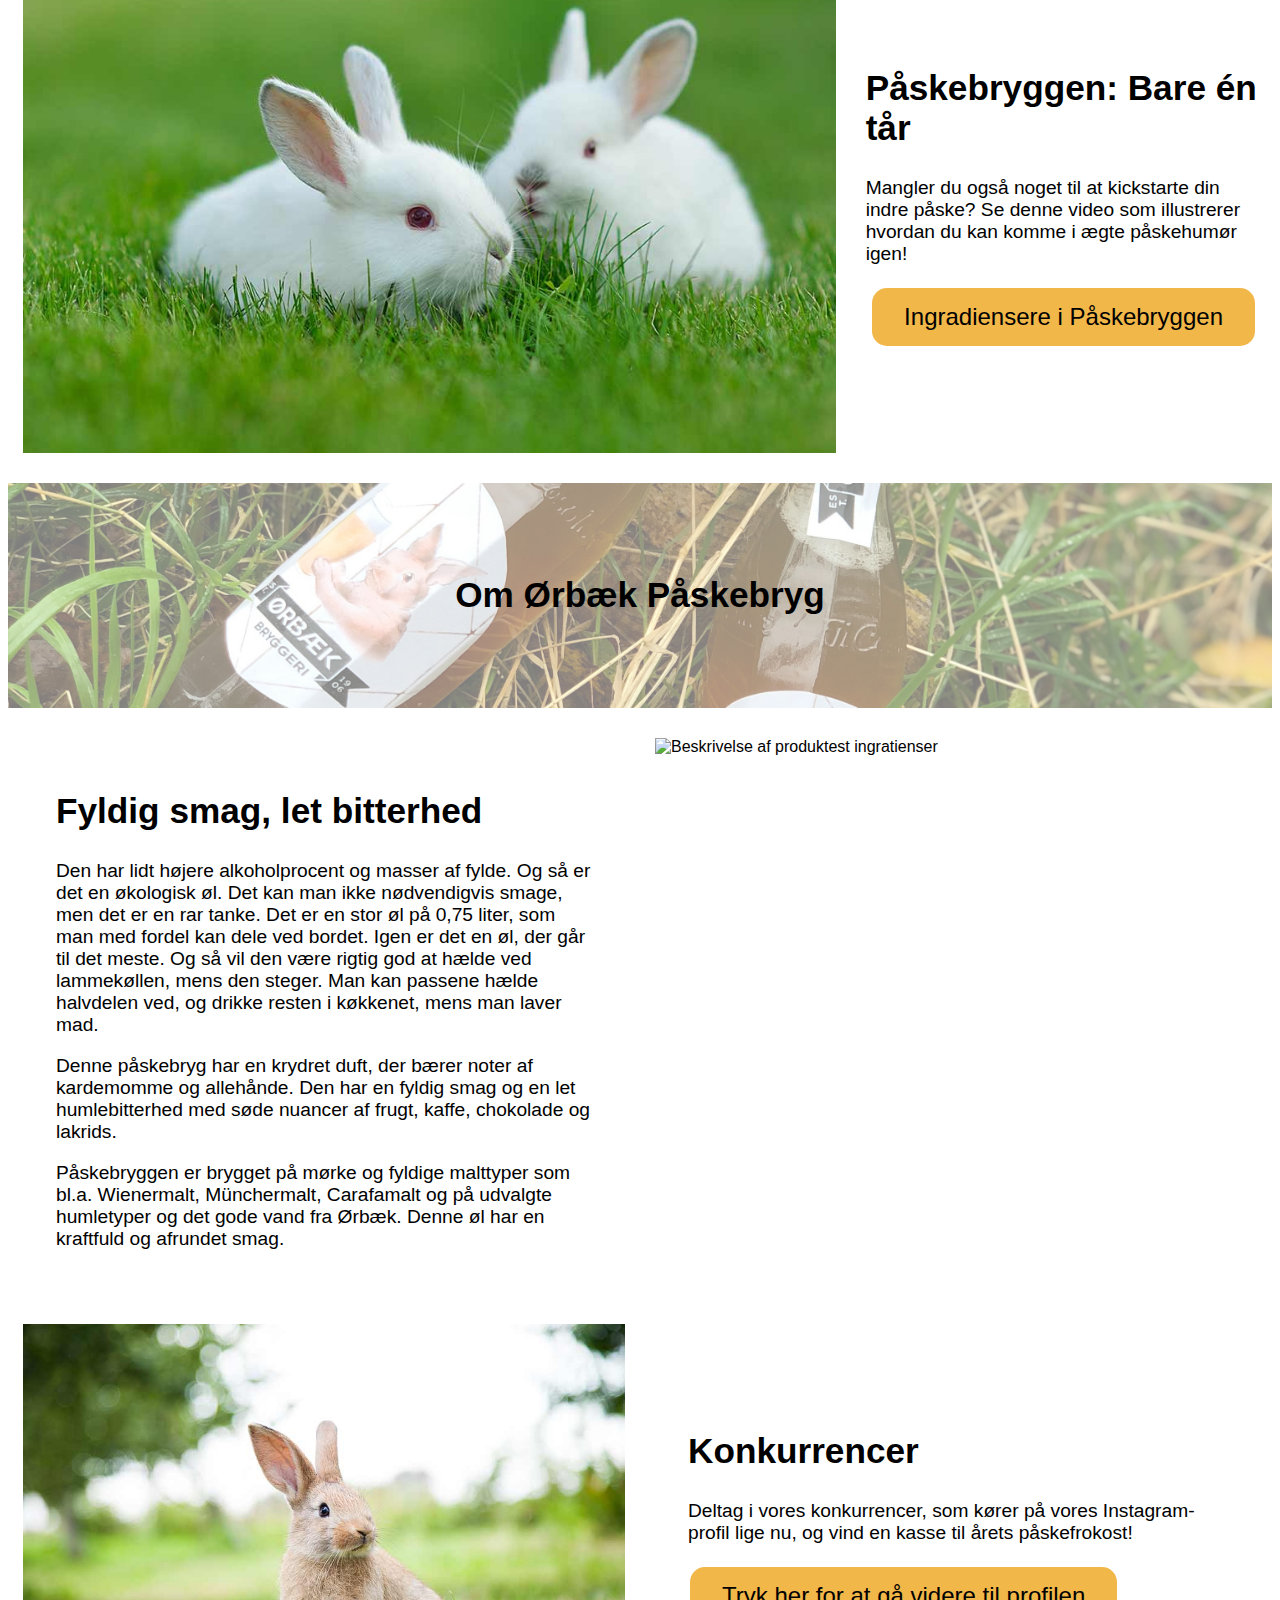
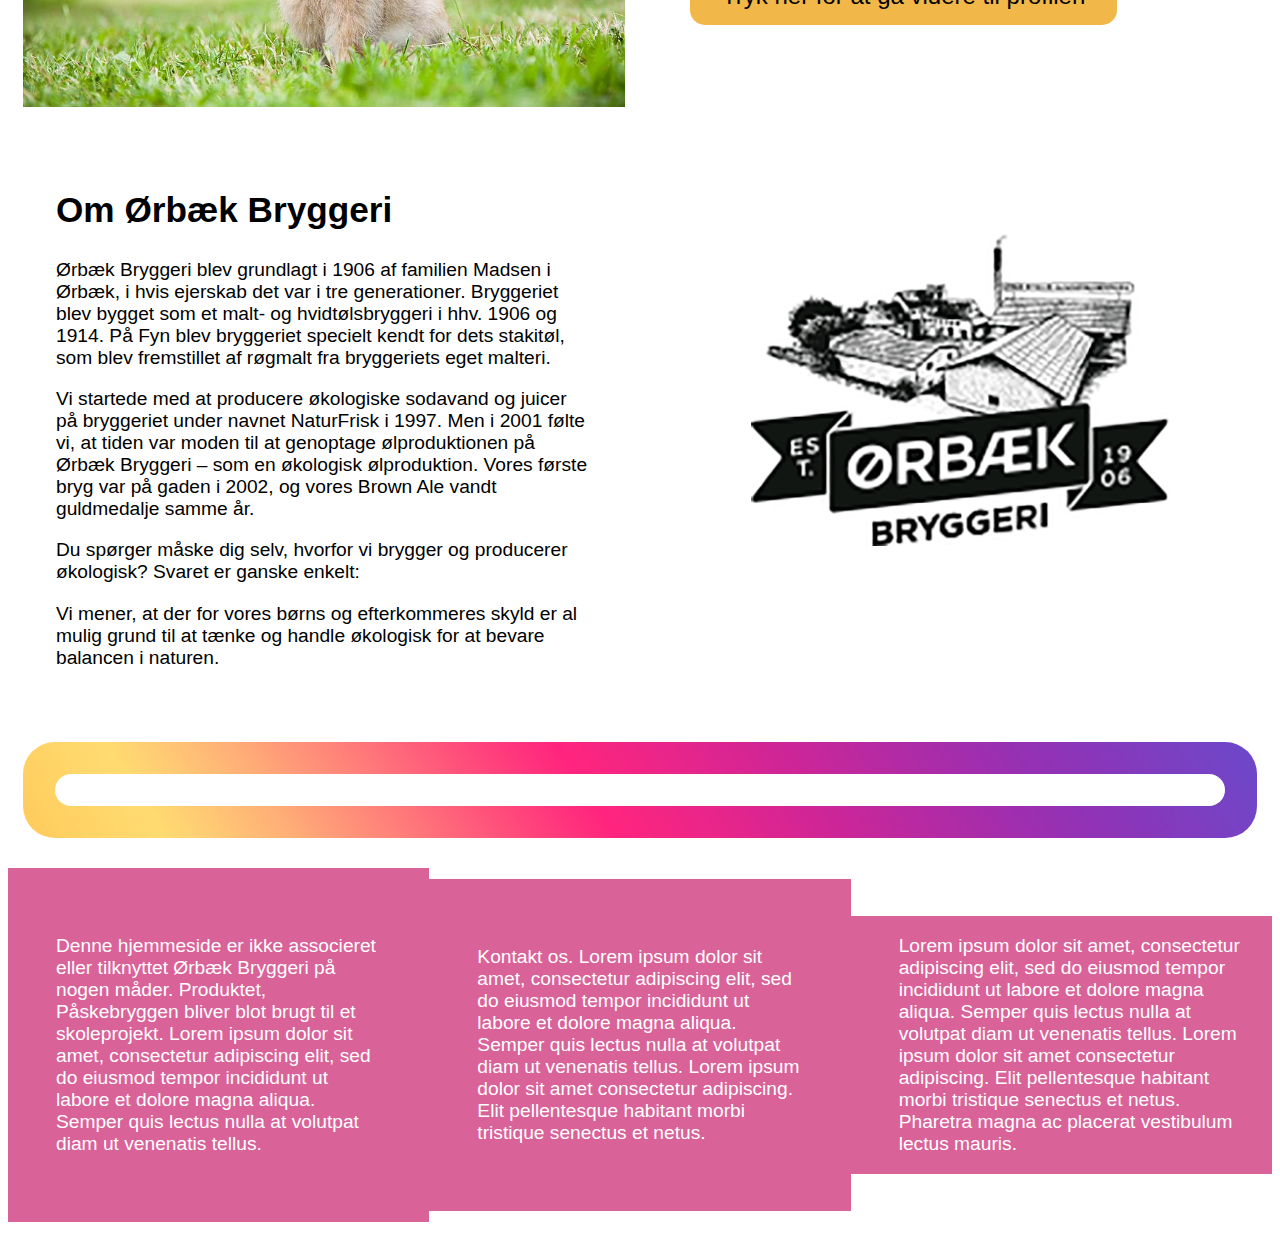
==== commit 63f62805: "rettet logo i "om ørbæk"" ====
--- a/index.html
+++ b/index.html
@@ -111,7 +111,7 @@
                 <p>Vi mener, at der for vores børns og efterkommeres skyld er al mulig grund til at tænke og handle økologisk for at bevare balancen i naturen.</p>
             </div>
             <div class="img col-lg-6 d-md-flex flex-md-column">
-                <img src="img/oerbaek_logo_2.png" class="img-fluid" alt="Ørbæk Bryggeri's logo">
+                <img src="img/oerbaek_logo_2.png" class="img-fluid_3" alt="Ørbæk Bryggeri's logo">
             </div>
         </section>
 
--- a/style.css
+++ b/style.css
@@ -304,7 +304,14 @@
         display: block;
         width: 100%;
     }
-}
+
+    .img-fluid_3 {
+        display: block;
+        width: 70%;
+        margin: 6em;
+    }
+}
+
 
 
 @media only screen and (max-width: 768px) {
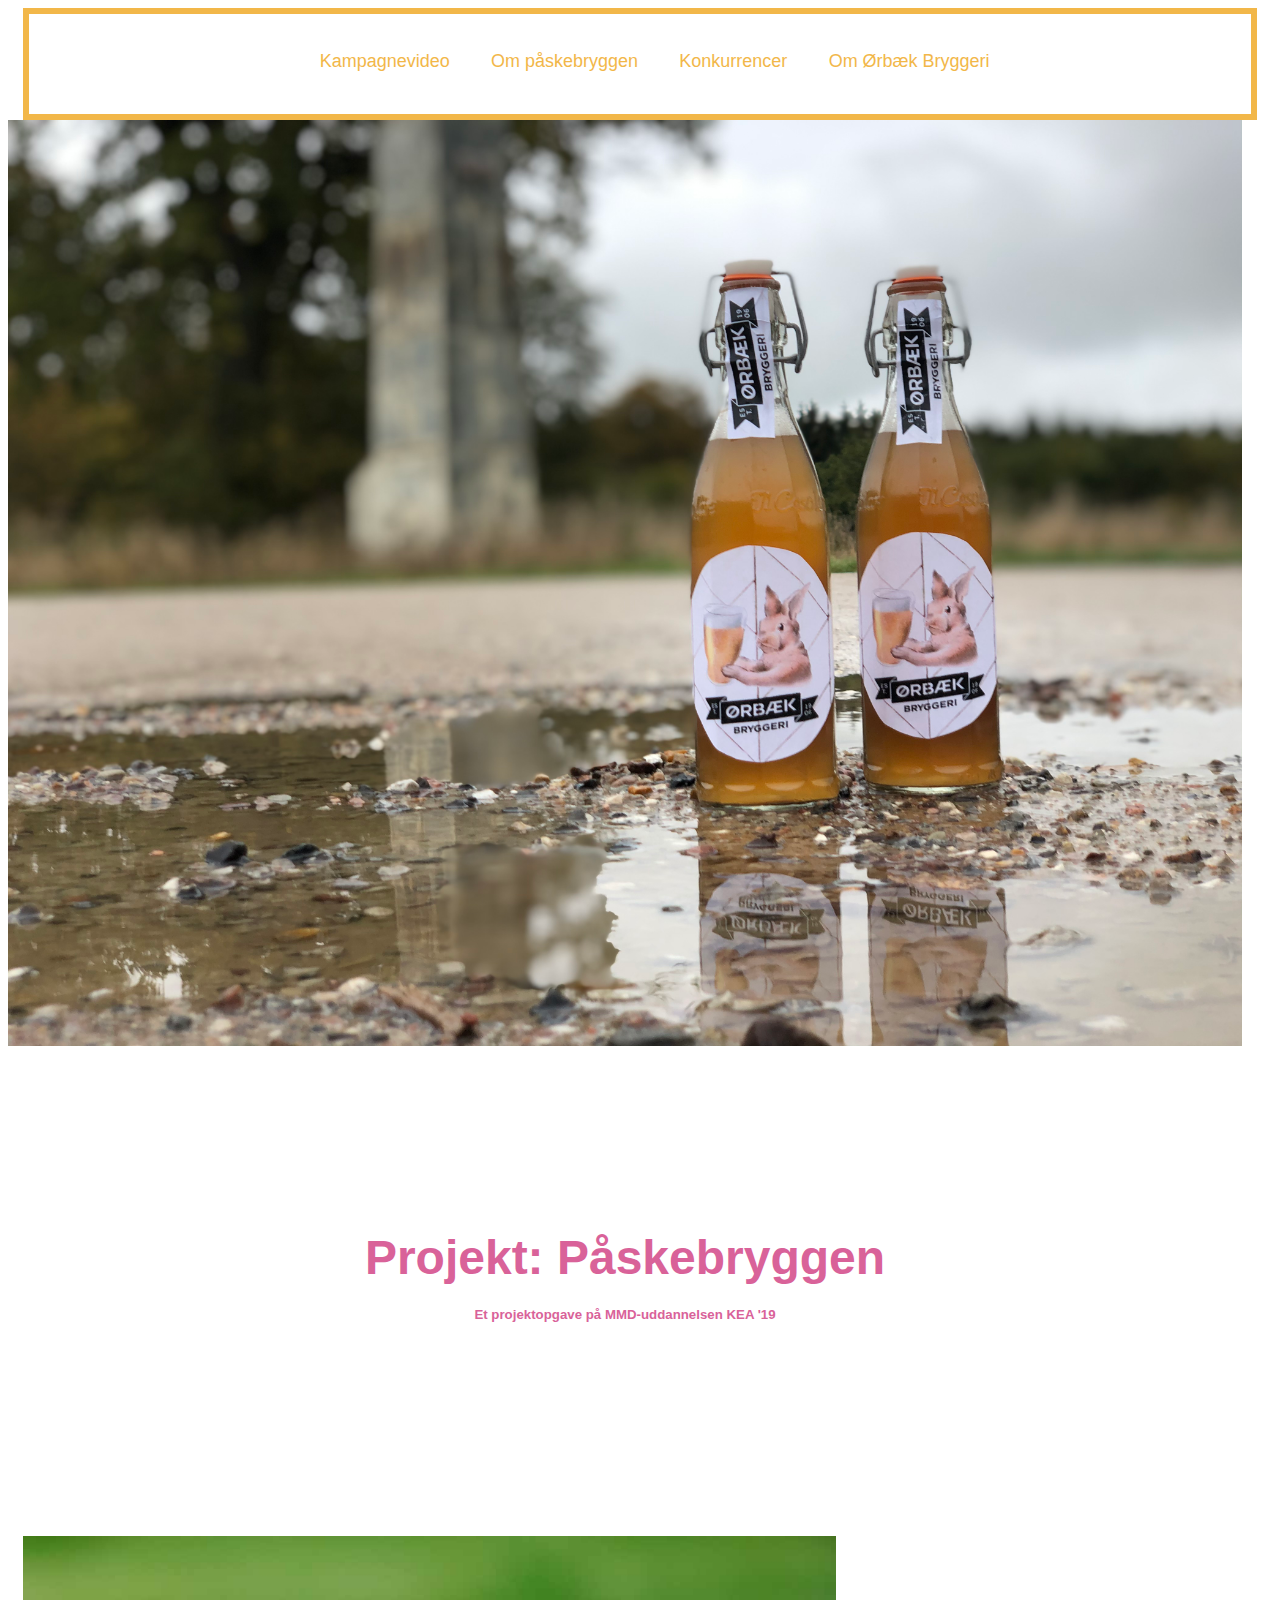
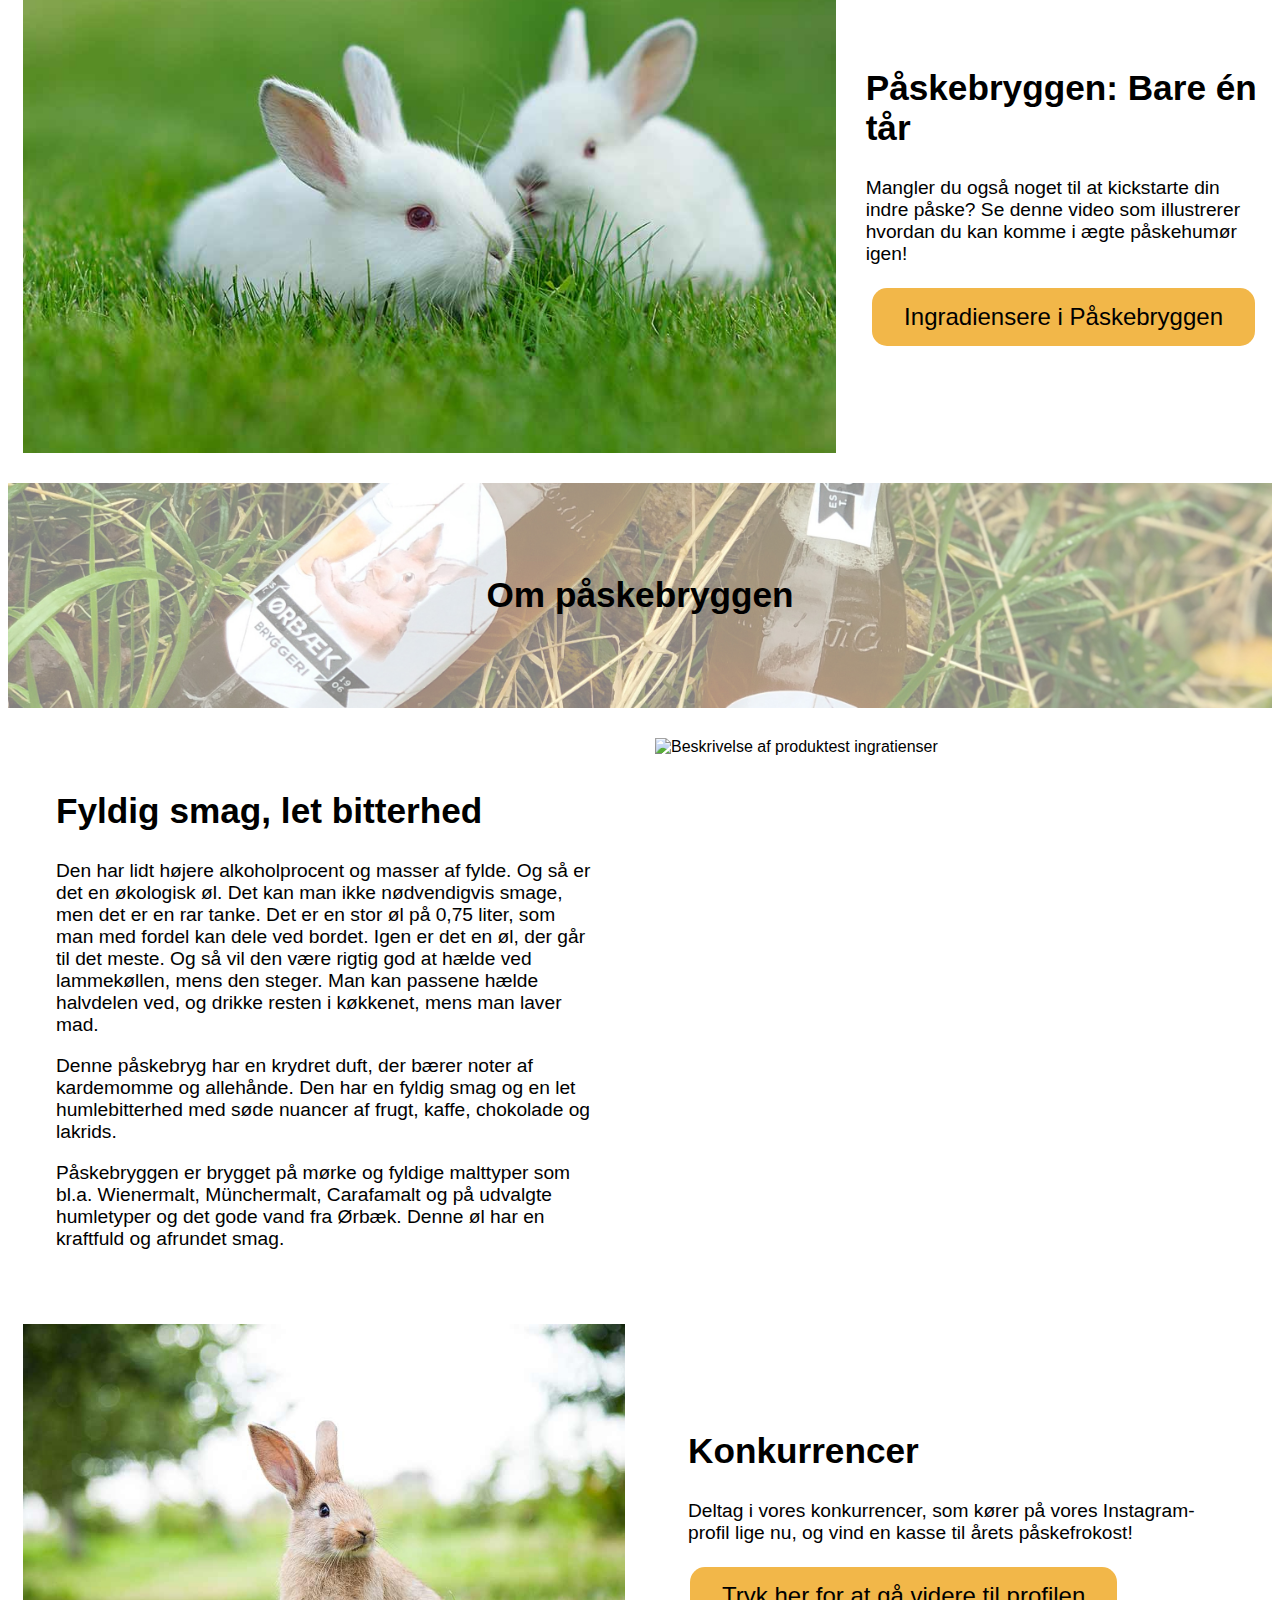
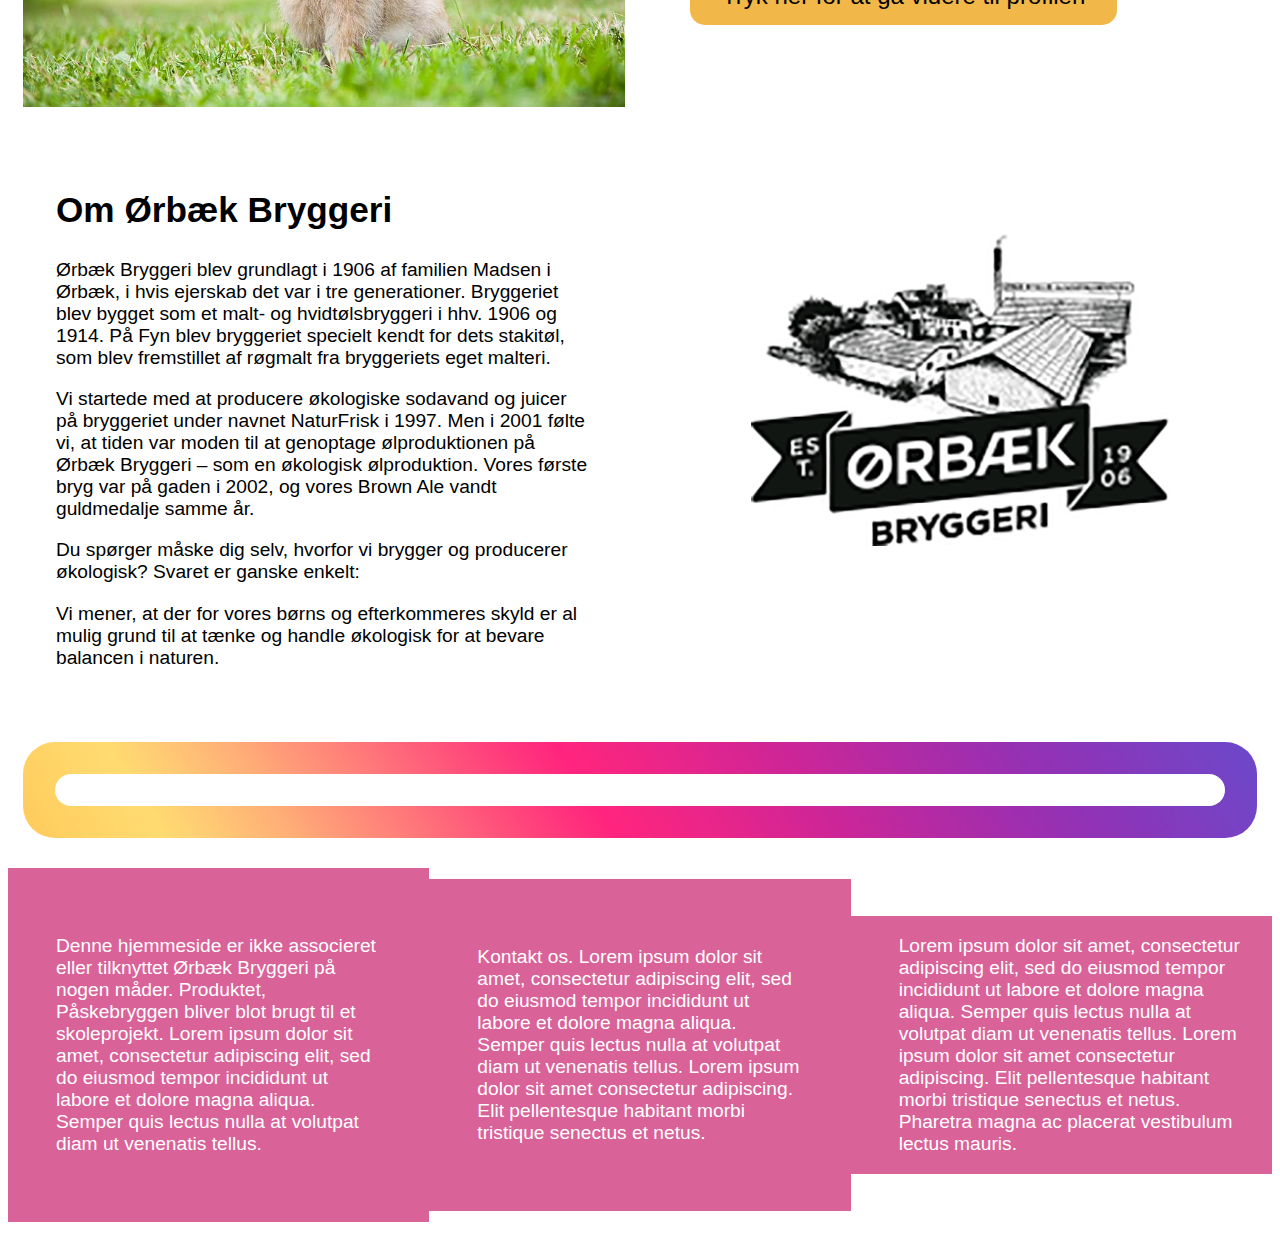
==== commit f5d9a330: "rettet footer til" ====
--- a/index.html
+++ b/index.html
@@ -15,27 +15,18 @@
     <main class="container-fluid">
         <header>
             <nav id="nav-bar" class="navbar navbar-light bg-light fixed-top sticky-top justify-content-center">
-
-                <a class="navbar-brand" href="index.html">
-                    <img src="img/oerbaek_logo-kopi.png" class="logo" alt="Logo">
-                </a>
                 <ul class="nav nav-pills">
                     <li class="nav-item">
-                        <a class="nav-link" href="#top">Video</a>
+                        <a class="nav-link" href="#top">Kampagnevideo</a>
                     </li>
                     <li class="nav-item">
-                        <a class="nav-link" href="#middle-top">Om Påskebryggen</a>
+                        <a class="nav-link" href="#middle-top">Om påskebryggen</a>
                     </li>
                     <li class="nav-item">
                         <a class="nav-link" href="#middle-bottom">Konkurrencer</a>
                     </li>
                     <li class="nav-item">
                         <a class="nav-link" href="#bottom">Om Ørbæk Bryggeri</a>
-                    </li>
-                    <li class="nav-item">
-                        <a class="nav-link insta-logo" href="https://www.instagram.com/wonderingpotatoe/">
-                            <img src="img/instagram_icon.svg" alt="link til instgram profil">
-                        </a>
                     </li>
                 </ul>
             </nav>
@@ -72,7 +63,7 @@
         <section id="middle-top" class="row">
 
             <div class="imgproduct">
-                <h2 class="txt-item">Om Ørbæk Påskebryg</h2>
+                <h2 class="txt-item">Om påskebryggen</h2>
             </div>
         </section>
 
--- a/style.css
+++ b/style.css
@@ -109,6 +109,7 @@
 .img-fluid-2 {
     width: 100%;
 }
+
 
 #instagram-border {
     background-image: url(img/instagram.png);
@@ -257,6 +258,18 @@
     color: black;
 }
 
+.kontaktfooter {
+    font-size: 10pt;
+    padding-left: 50px;
+    padding-right: 40px;
+    padding-top: 50px;
+}
+
+.some {
+    font-size: 10pt;
+    padding-left: 50px;
+    padding-top: 50px;
+}
 
 
 /*---- MEDIA QUERY ----*/
@@ -381,4 +394,9 @@
         font-size: 1.1em;
     }
 
-}
+    .img-fluid_3 {
+        display: block;
+        width: 70%;
+        margin: 3em;
+    }
+}
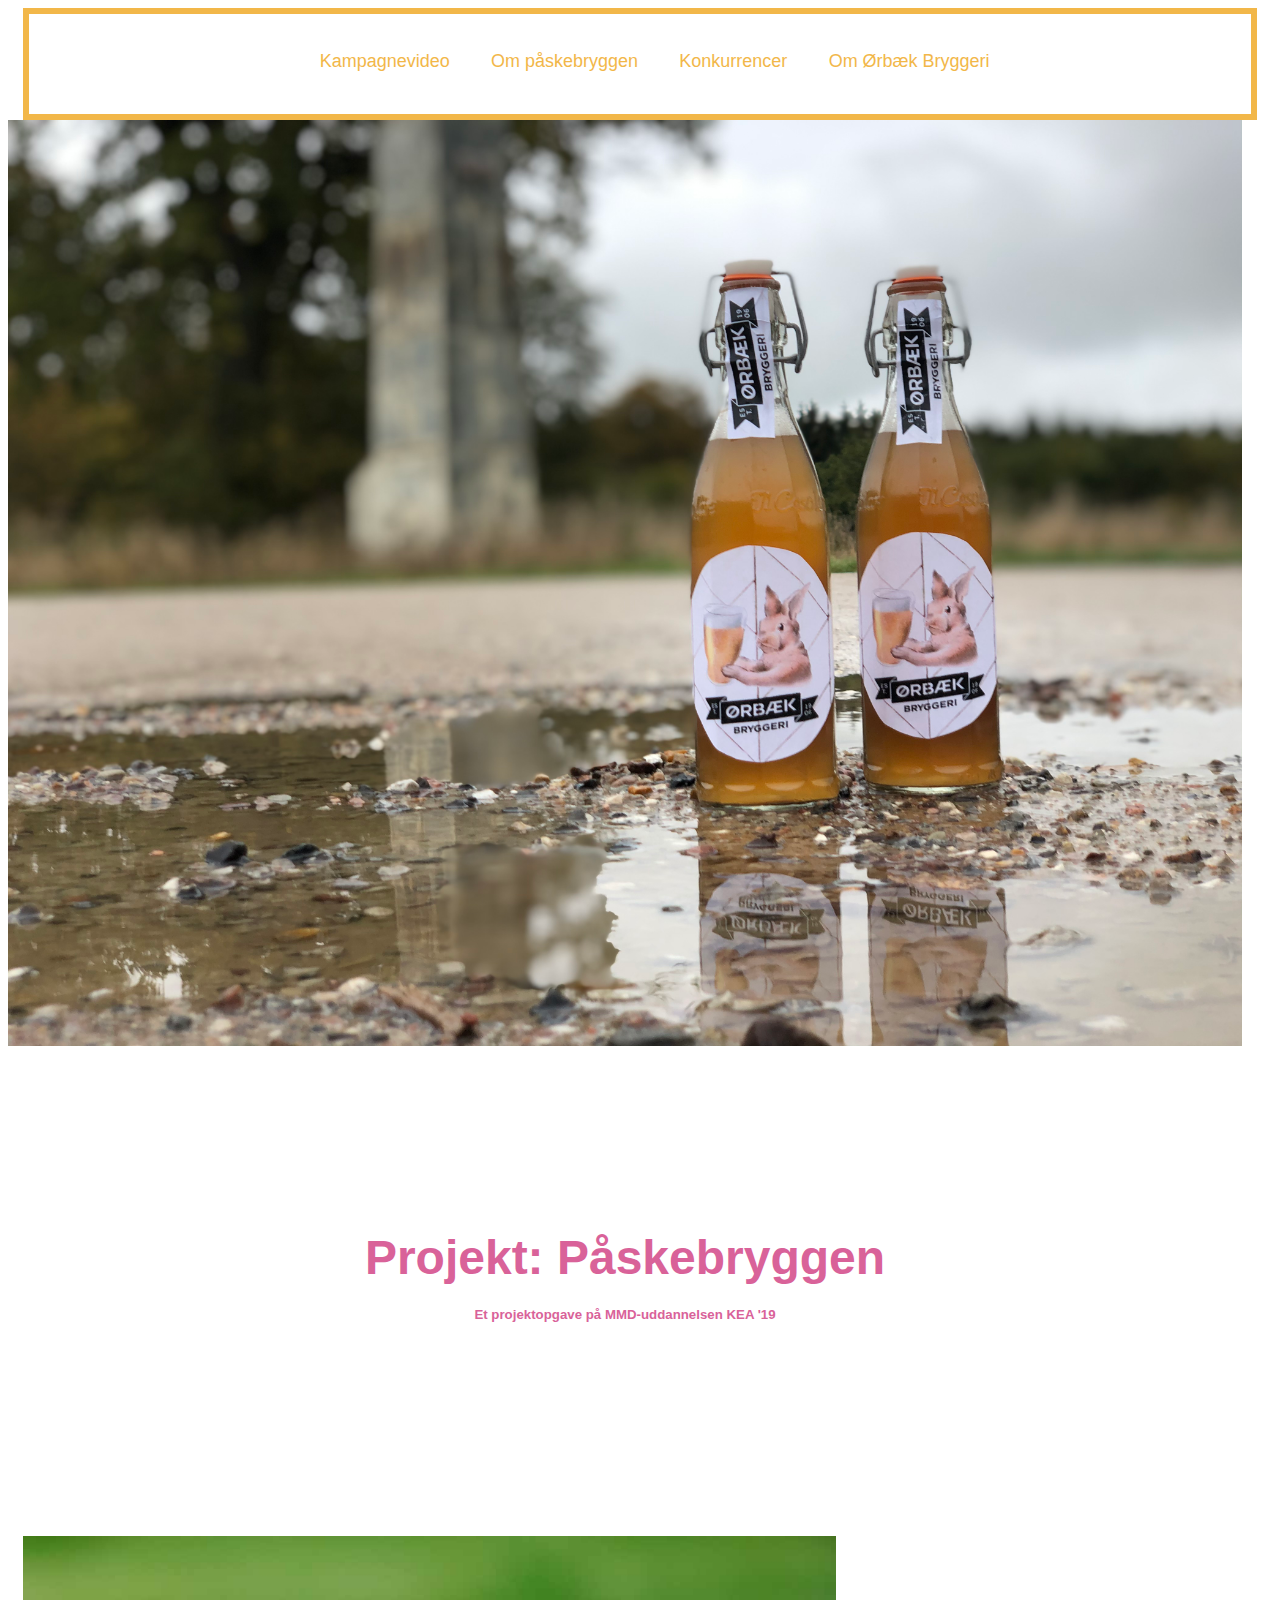
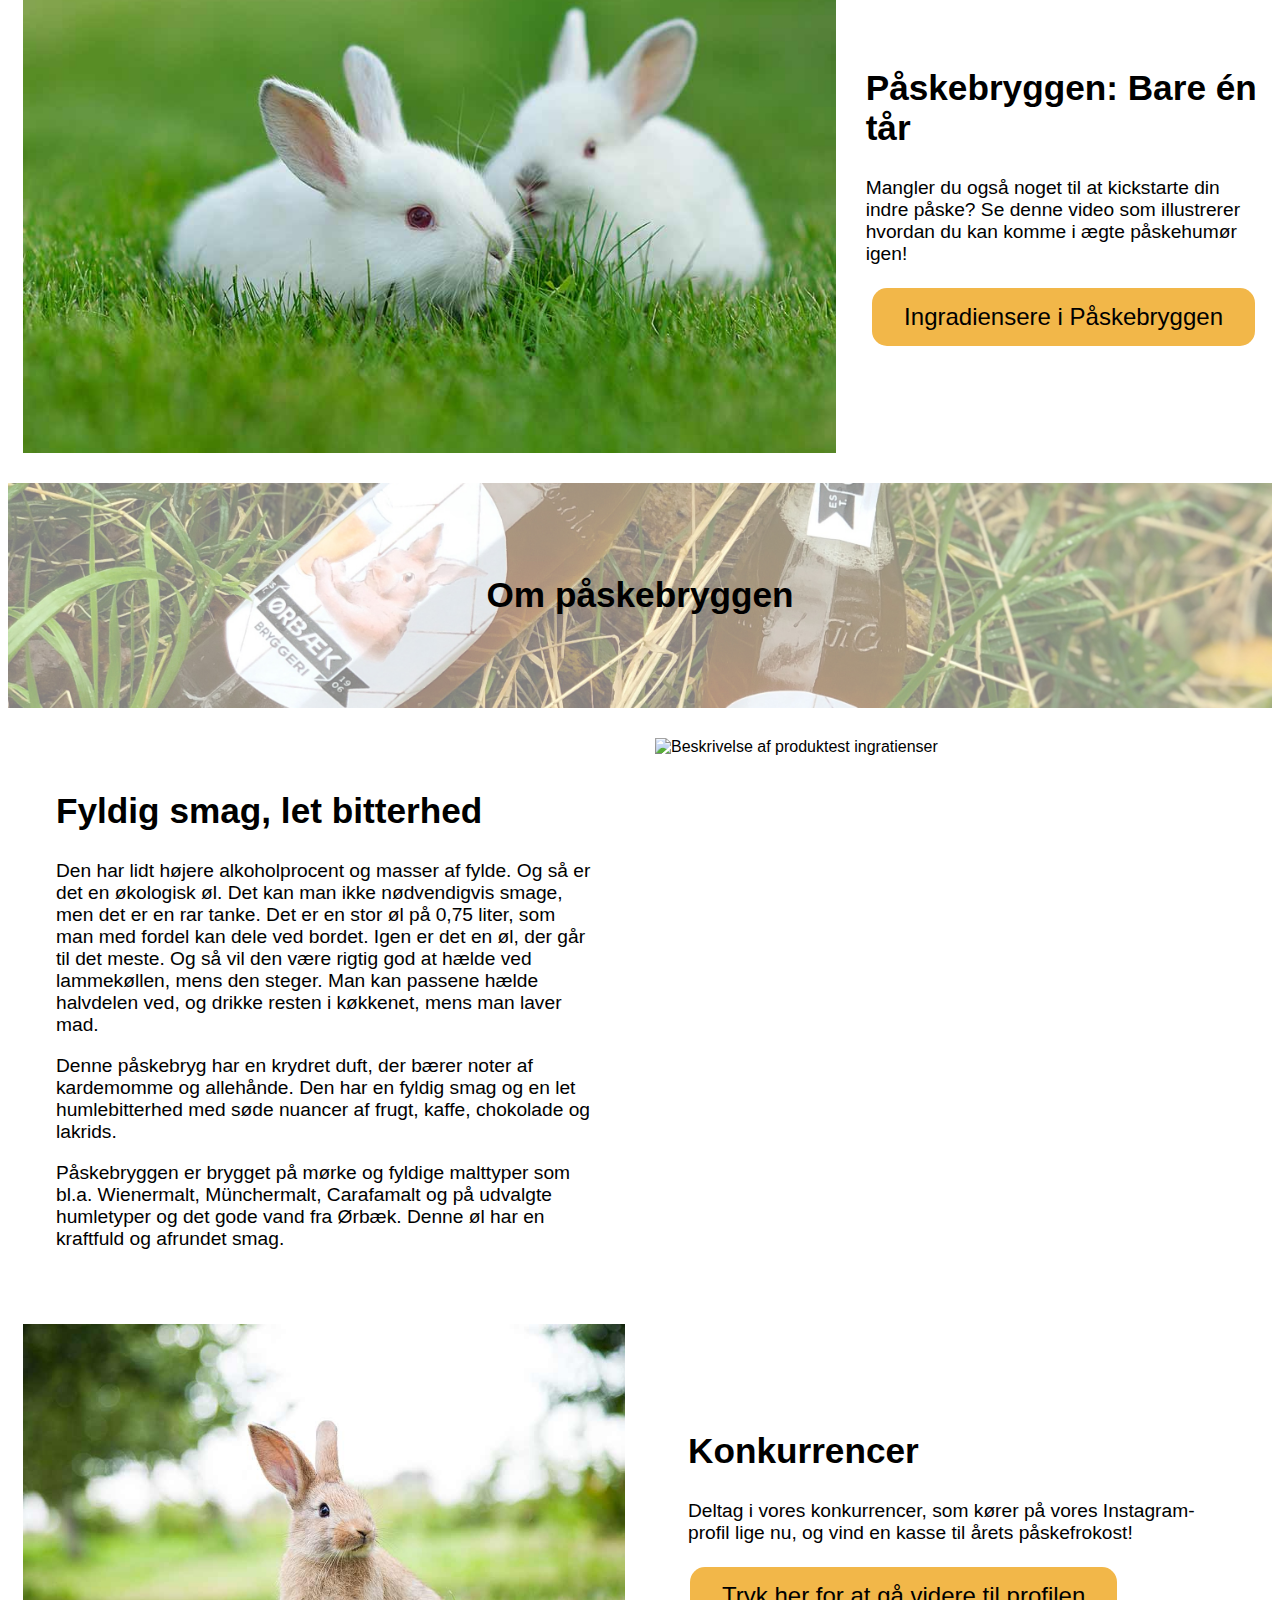
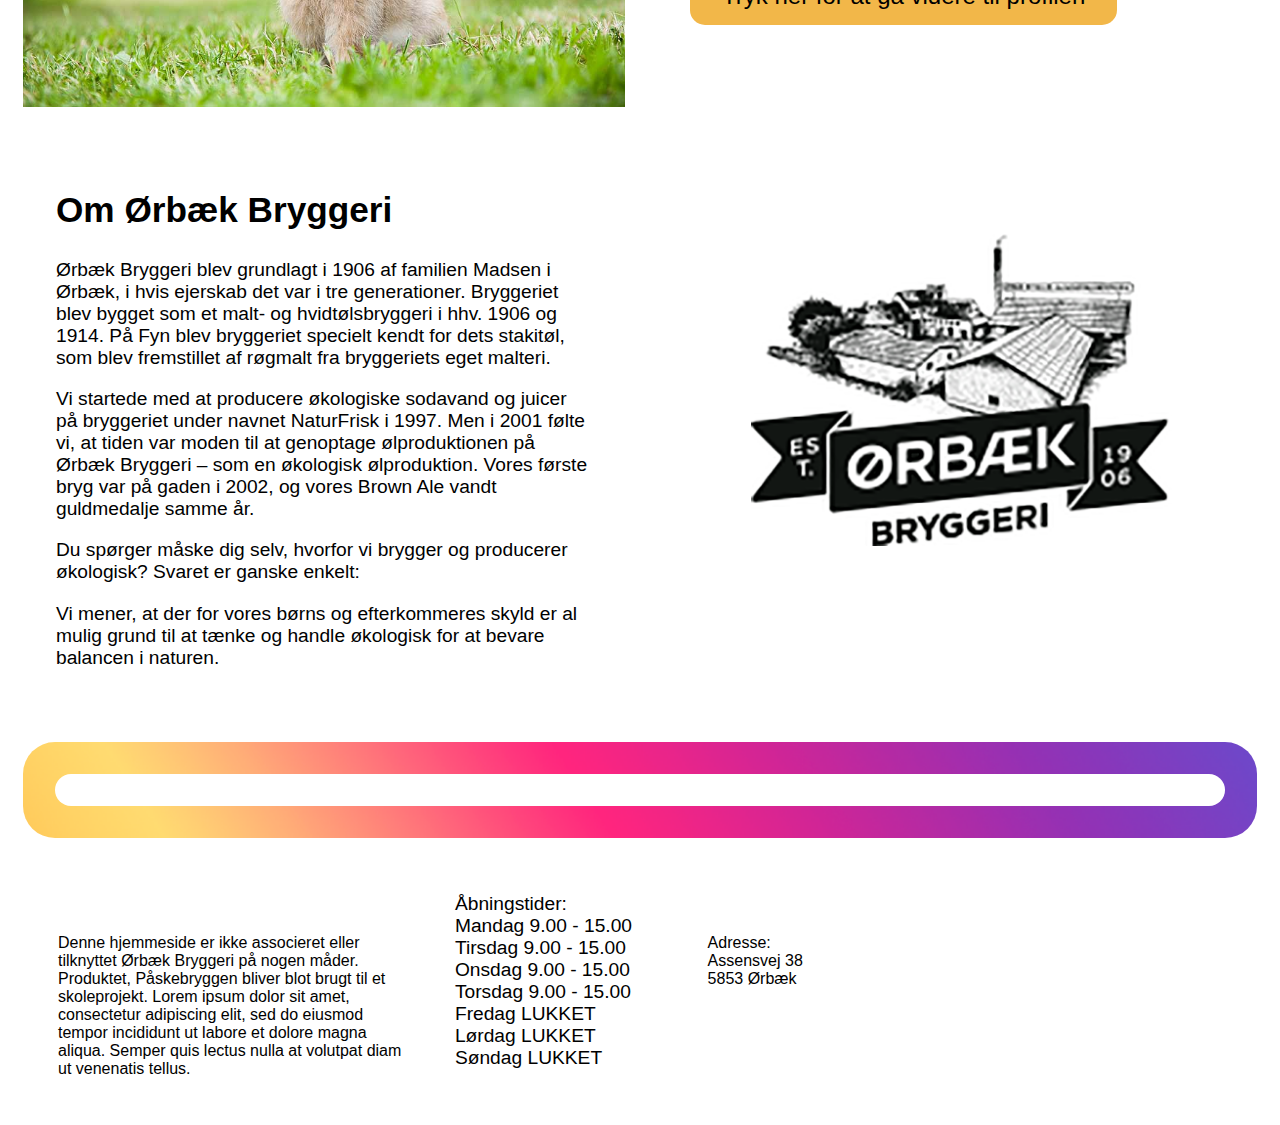
==== commit 2bf41ac8: "har prøvet at rette footer til" ====
--- a/index.html
+++ b/index.html
@@ -113,15 +113,25 @@
         </section>
 
         <section id="footer" class="row">
-            <div class="txt col-lg-4 m-md-auto p-5 d-block mx-auto">
+            <div class="col-md-4 col-sm-4 col-xs-12 some">
                 <p>Denne hjemmeside er ikke associeret eller tilknyttet Ørbæk Bryggeri på nogen måder. Produktet, Påskebryggen bliver blot brugt til et skoleprojekt. Lorem ipsum dolor sit amet, consectetur adipiscing elit, sed do eiusmod tempor incididunt ut labore et dolore magna aliqua. Semper quis lectus nulla at volutpat diam ut venenatis tellus.</p>
             </div>
-            <div class="txt col-lg-4 m-md-auto p-5 d-block mx-auto">
-                <p>Kontakt os. Lorem ipsum dolor sit amet, consectetur adipiscing elit, sed do eiusmod tempor incididunt ut labore et dolore magna aliqua. Semper quis lectus nulla at volutpat diam ut venenatis tellus. Lorem ipsum dolor sit amet consectetur adipiscing. Elit pellentesque habitant morbi tristique senectus et netus.</p>
+            <div claclass="col-md-4 col-sm-4  col-xs-12  kontaktfooter">
+                <div id="boks">
+                    <p>Åbningstider:<br>
+                        Mandag 9.00 - 15.00<br>
+                        Tirsdag 9.00 - 15.00<br>
+                        Onsdag 9.00 - 15.00<br>
+                        Torsdag 9.00 - 15.00<br>
+                        Fredag LUKKET<br>
+                        Lørdag LUKKET<br>
+                        Søndag LUKKET</p>
+                </div>
             </div>
-            <div class="txt col-lg-4 m-md-auto pl-5 d-block mx-auto">
-                <p>
-                    Lorem ipsum dolor sit amet, consectetur adipiscing elit, sed do eiusmod tempor incididunt ut labore et dolore magna aliqua. Semper quis lectus nulla at volutpat diam ut venenatis tellus. Lorem ipsum dolor sit amet consectetur adipiscing. Elit pellentesque habitant morbi tristique senectus et netus. Pharetra magna ac placerat vestibulum lectus mauris.
+            <div class="col-md-4 col-sm-4  col-xs-12  kontaktfooter">
+                <p>Adresse:<br>
+                 Assensvej 38<br>
+                5853 Ørbæk
                 </p>
             </div>
         </section>
--- a/style.css
+++ b/style.css
@@ -271,6 +271,13 @@
     padding-top: 50px;
 }
 
+#boks {
+    flex-wrap: wrap;
+    margin: 2vw;
+    font-family: var (--secondary-font);
+
+}
+
 
 /*---- MEDIA QUERY ----*/
 
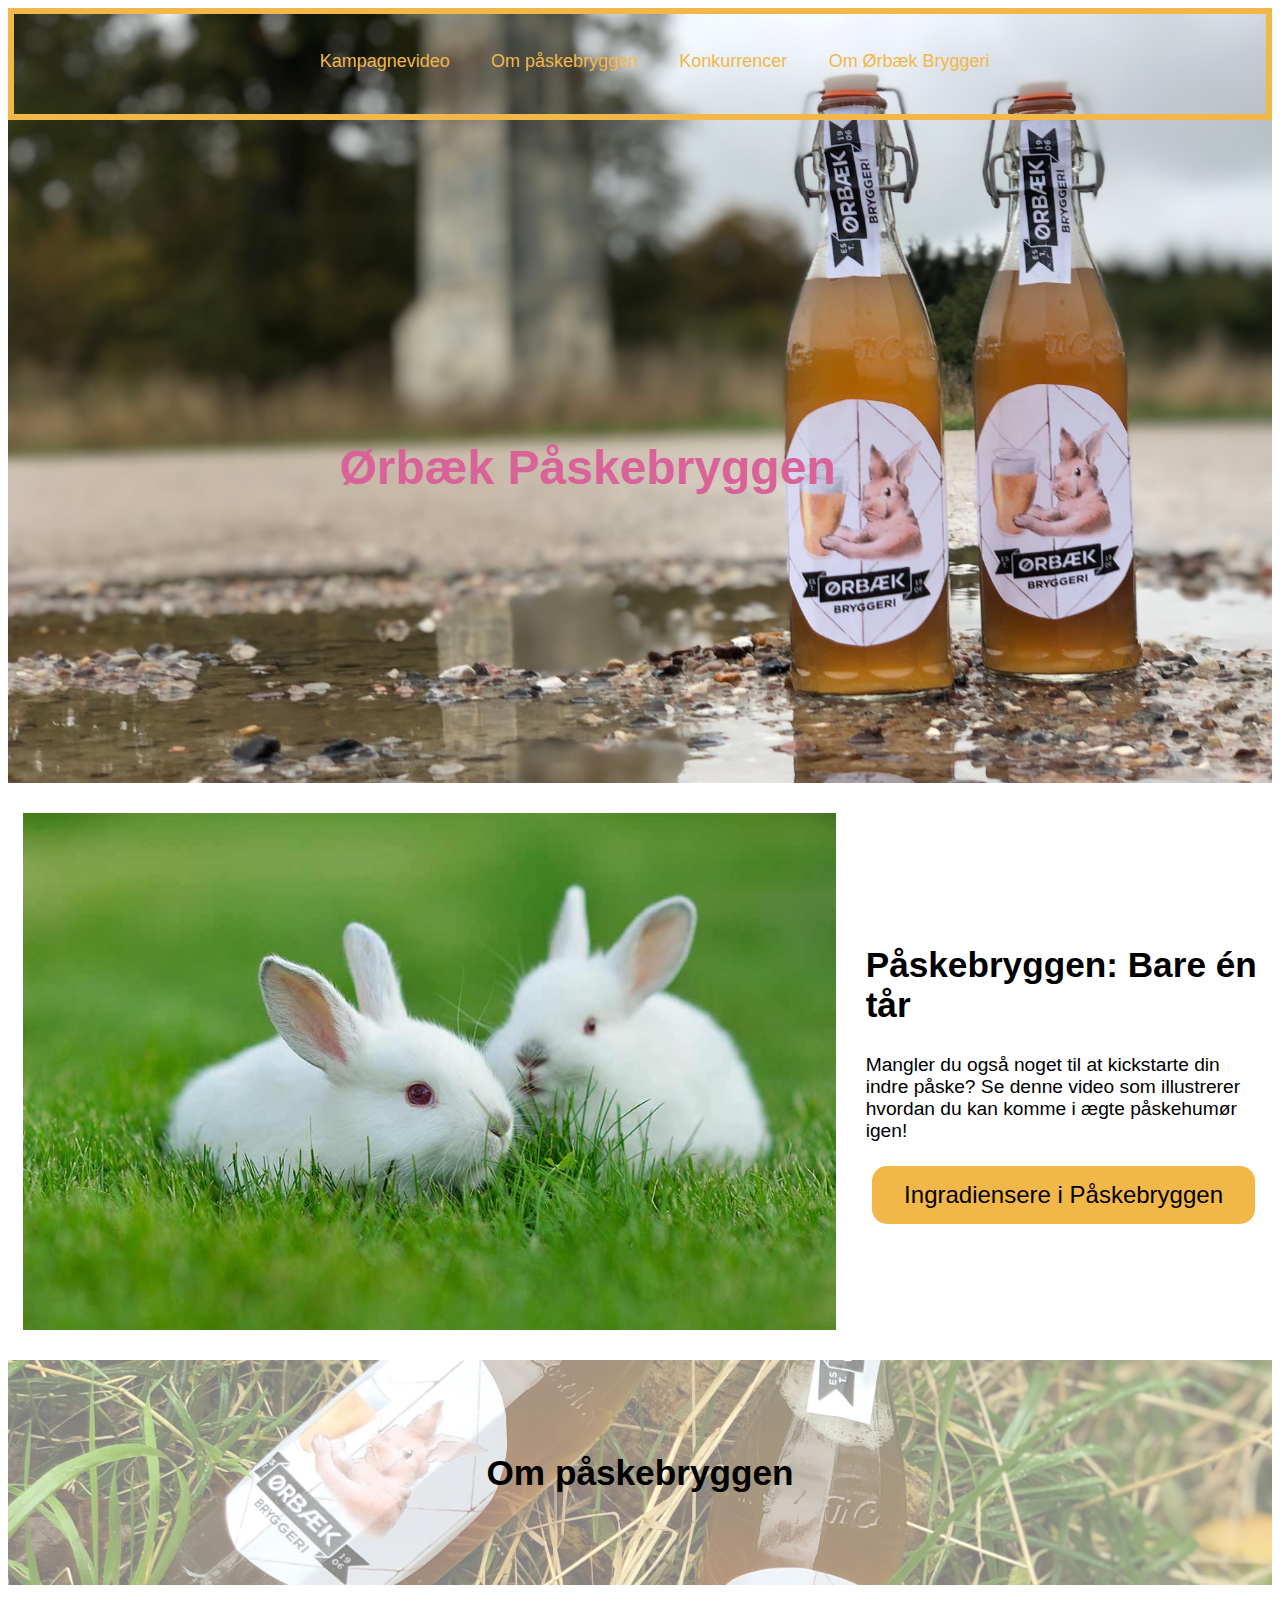
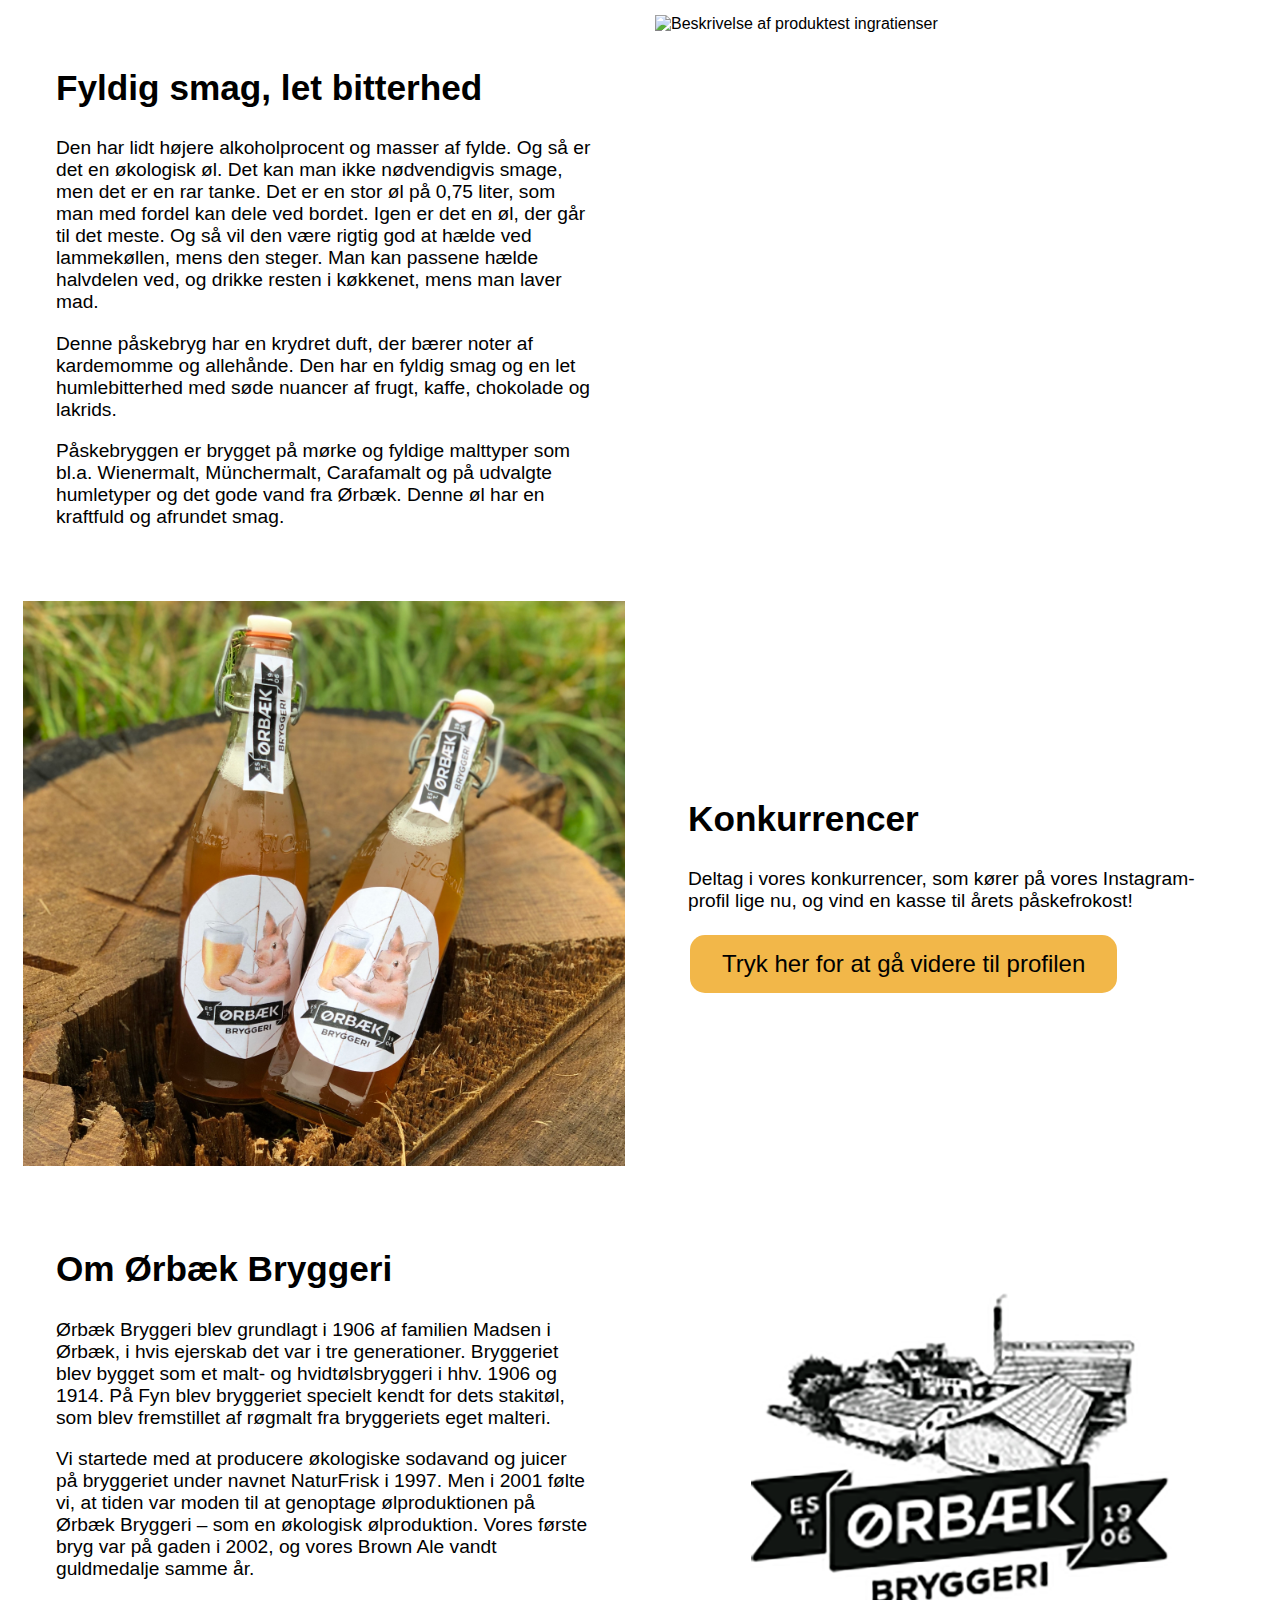
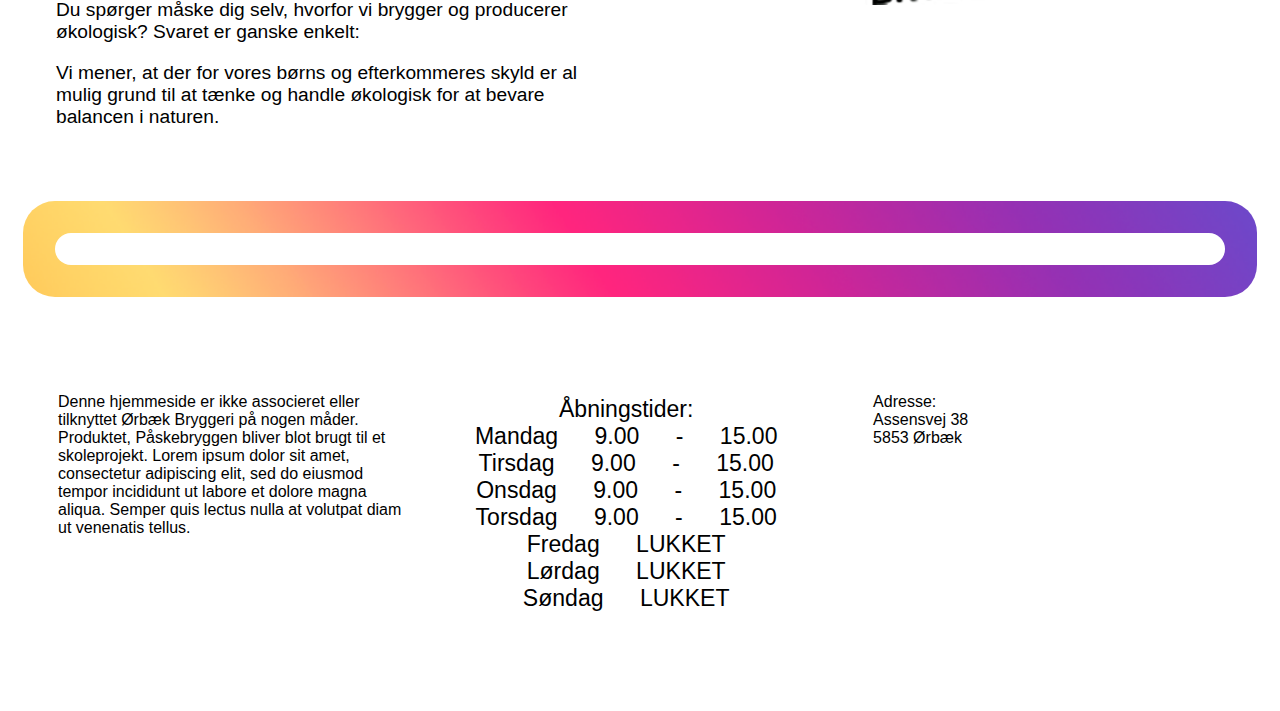
==== commit c308ef86: "Rettet billeder, header og kigget lidt på footeren" ====
--- a/index.html
+++ b/index.html
@@ -12,35 +12,33 @@
 
 <body class="position-relative" data-spy="scroll" data-target="nav-bar" data-offset="156">
 
-    <main class="container-fluid">
-        <header>
-            <nav id="nav-bar" class="navbar navbar-light bg-light fixed-top sticky-top justify-content-center">
-                <ul class="nav nav-pills">
-                    <li class="nav-item">
-                        <a class="nav-link" href="#top">Kampagnevideo</a>
-                    </li>
-                    <li class="nav-item">
-                        <a class="nav-link" href="#middle-top">Om påskebryggen</a>
-                    </li>
-                    <li class="nav-item">
-                        <a class="nav-link" href="#middle-bottom">Konkurrencer</a>
-                    </li>
-                    <li class="nav-item">
-                        <a class="nav-link" href="#bottom">Om Ørbæk Bryggeri</a>
-                    </li>
-                </ul>
-            </nav>
-        </header>
 
-        <section id="hero" class="row">
-            <div class="splash" data-parallax="scroll" data-position="0-200px" data-anchor-target="#hero">
-                <img src="img/paaskebryg.jpg" class="img-fluid" alt="paeskebryg">
-                <div class="txt col-md-12 d-block mx-auto">
-                    <h1 class="txt-item ml-5 mr-5 mb-0">Projekt: Påskebryggen</h1>
-                    <h5 class="txt-item ml-5 mr-5">Et projektopgave på MMD-uddannelsen KEA '19</h5>
-                </div>
+    <header id="hero">
+        <nav id="nav-bar" class="navbar navbar-light bg-light fixed-top sticky-top justify-content-center">
+            <ul class="nav nav-pills">
+                <li class="nav-item">
+                    <a class="nav-link" href="#top">Kampagnevideo</a>
+                </li>
+                <li class="nav-item">
+                    <a class="nav-link" href="#middle-top">Om påskebryggen</a>
+                </li>
+                <li class="nav-item">
+                    <a class="nav-link" href="#middle-bottom">Konkurrencer</a>
+                </li>
+                <li class="nav-item">
+                    <a class="nav-link" href="#bottom">Om Ørbæk Bryggeri</a>
+                </li>
+            </ul>
+        </nav>
+        <section id="hero_text" class="row">
+            <div class="txt col-md-6 d-block mx-auto">
+                <h1 class="txt-item ml-2 mr-2 mb-0">Ørbæk Påskebryggen</h1>
             </div>
         </section>
+
+    </header>
+
+    <main class="container-fluid">
 
         <section id="top" class="row">
             <div class="video col-lg-8 d-md-flex flex-md-column">
@@ -83,7 +81,7 @@
 
         <section id="middle-bottom" class="row">
             <div class="col-lg-6 d-md-flex flex-md-column">
-                <img src="img/dl-kaniner-18.jpg" class="img-fluid" alt="info">
+                <img src="img/ol-i-hul.jpg" class="img-fluid" alt="info">
             </div>
             <div class="txt col-lg-6 m-md-auto pr-lg-5 pl-lg-5 p-md-4 p-3">
                 <h2>Konkurrencer</h2>
@@ -108,15 +106,17 @@
 
         <section id="instagram">
             <div id="instagram-border">
-                <div id="instagram-feed-demo" class="instagram-feed m-md-auto"></div>
+                <div id="instagram-feed-demo" class="instagram-feed m-md-auto">
+                    <div class="items"></div>
+                </div>
             </div>
         </section>
 
         <section id="footer" class="row">
-            <div class="col-md-4 col-sm-4 col-xs-12 some">
+            <div class="col-md-4 col-sm-4 col-xs-12 projekt">
                 <p>Denne hjemmeside er ikke associeret eller tilknyttet Ørbæk Bryggeri på nogen måder. Produktet, Påskebryggen bliver blot brugt til et skoleprojekt. Lorem ipsum dolor sit amet, consectetur adipiscing elit, sed do eiusmod tempor incididunt ut labore et dolore magna aliqua. Semper quis lectus nulla at volutpat diam ut venenatis tellus.</p>
             </div>
-            <div claclass="col-md-4 col-sm-4  col-xs-12  kontaktfooter">
+            <div claclass="col-md-4 col-sm-4 col-xs-12 kontaktfooter">
                 <div id="boks">
                     <p>Åbningstider:<br>
                         Mandag 9.00 - 15.00<br>
@@ -128,10 +128,10 @@
                         Søndag LUKKET</p>
                 </div>
             </div>
-            <div class="col-md-4 col-sm-4  col-xs-12  kontaktfooter">
+            <div class="col-md-4 col-sm-4 col-xs-12 kontaktfooter">
                 <p>Adresse:<br>
-                 Assensvej 38<br>
-                5853 Ørbæk
+                    Assensvej 38<br>
+                    5853 Ørbæk
                 </p>
             </div>
         </section>
--- a/style.css
+++ b/style.css
@@ -132,23 +132,27 @@
     padding: none;
 }
 
+#footer p {
+    font-size: 1.2em;
+
+}
 
 .splash {}
 
 #hero {
-    /*	background-image: url(img/il_fullxfull.1304380062_3mgj.jpg);*/
-    background-repeat: no-repeat;
+    background-image: url("img/paaskebryg.jpg");
     background-size: cover;
-    background-position: center top;
-    overflow: auto;
-    width: 100%;
 }
 
 #hero .txt {
     color: var(--bg-color);
     position: relative;
-    text-align: center;
-    margin: 11.5em;
+    text-align: left;
+    margin-top: 18em;
+    margin-bottom: 18em;
+    background-size: cover;
+    margin-right: 17em;
+
 }
 
 .imgproduct {
@@ -265,7 +269,7 @@
     padding-top: 50px;
 }
 
-.some {
+.projekt {
     font-size: 10pt;
     padding-left: 50px;
     padding-top: 50px;
@@ -274,7 +278,11 @@
 #boks {
     flex-wrap: wrap;
     margin: 2vw;
+    padding: 20px;
     font-family: var (--secondary-font);
+    word-spacing: 30px;
+    text-align: center;
+    font-size: 1.2em
 
 }
 
